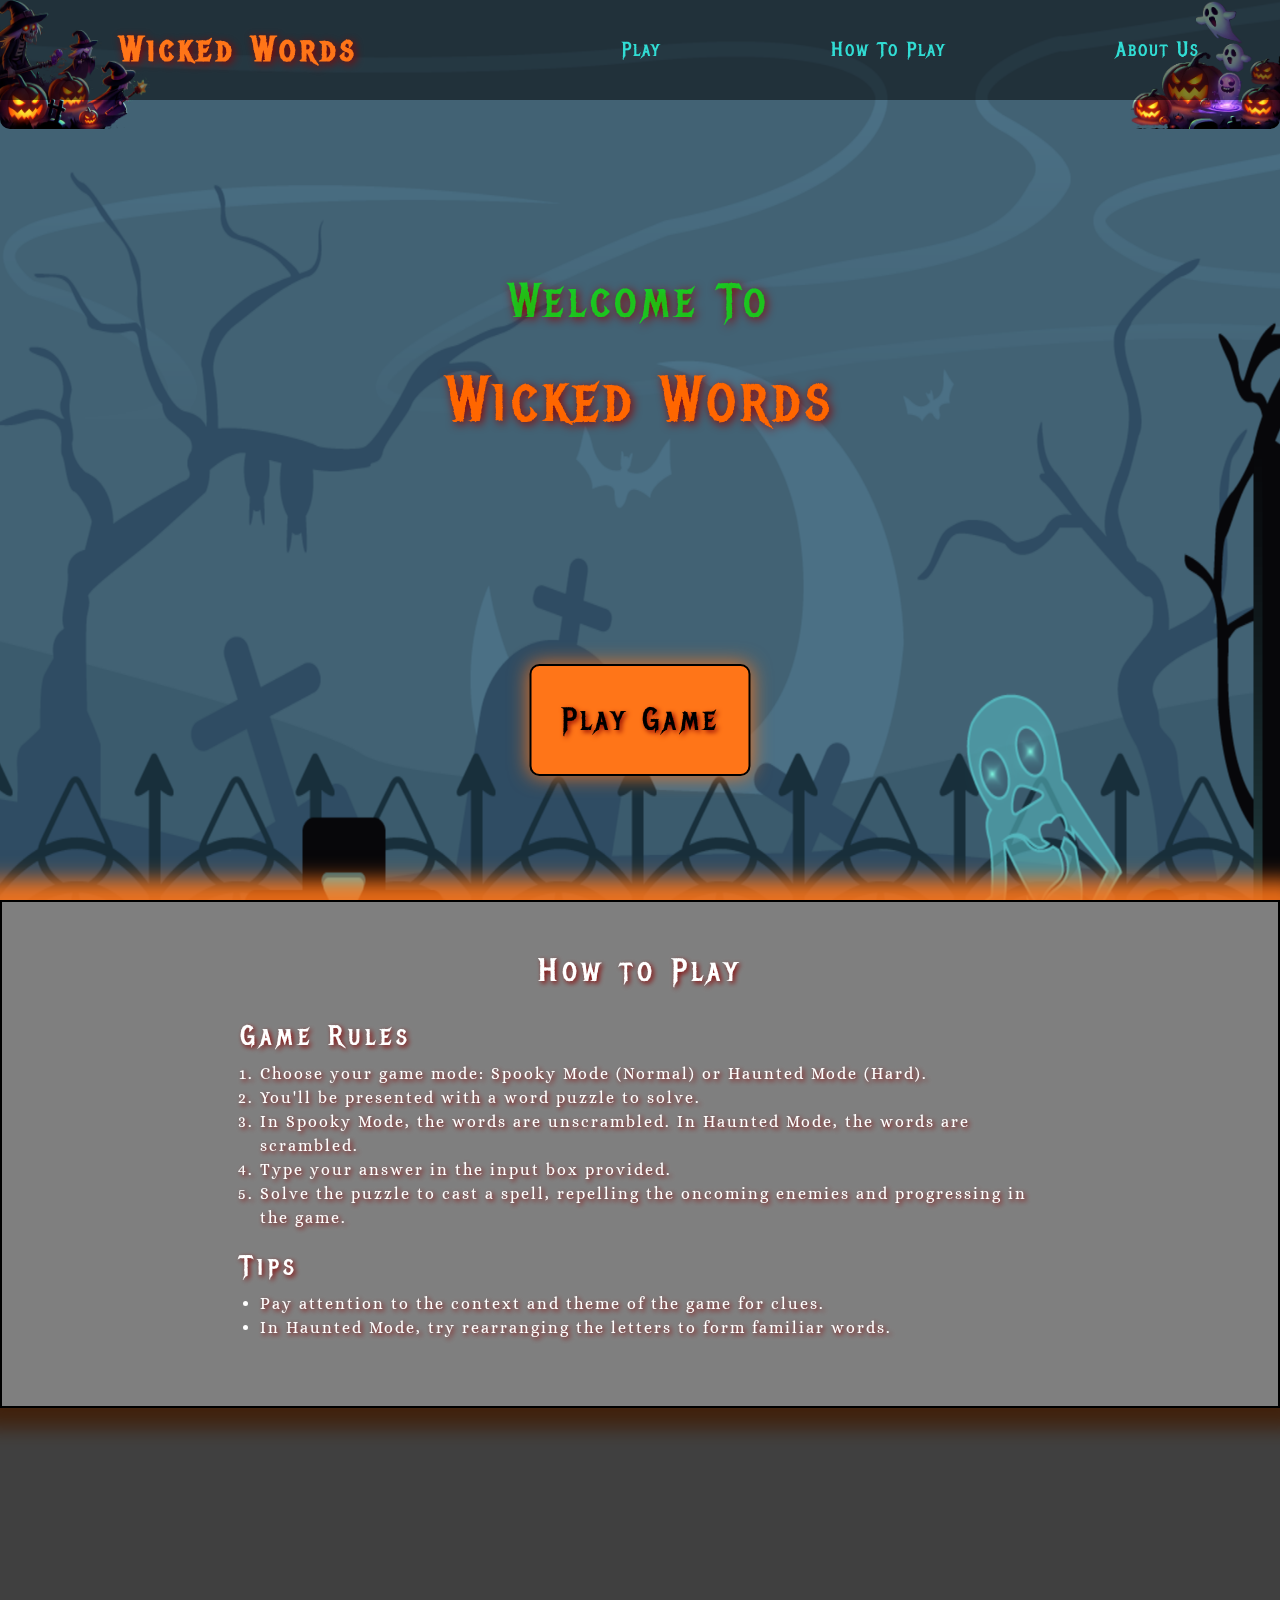
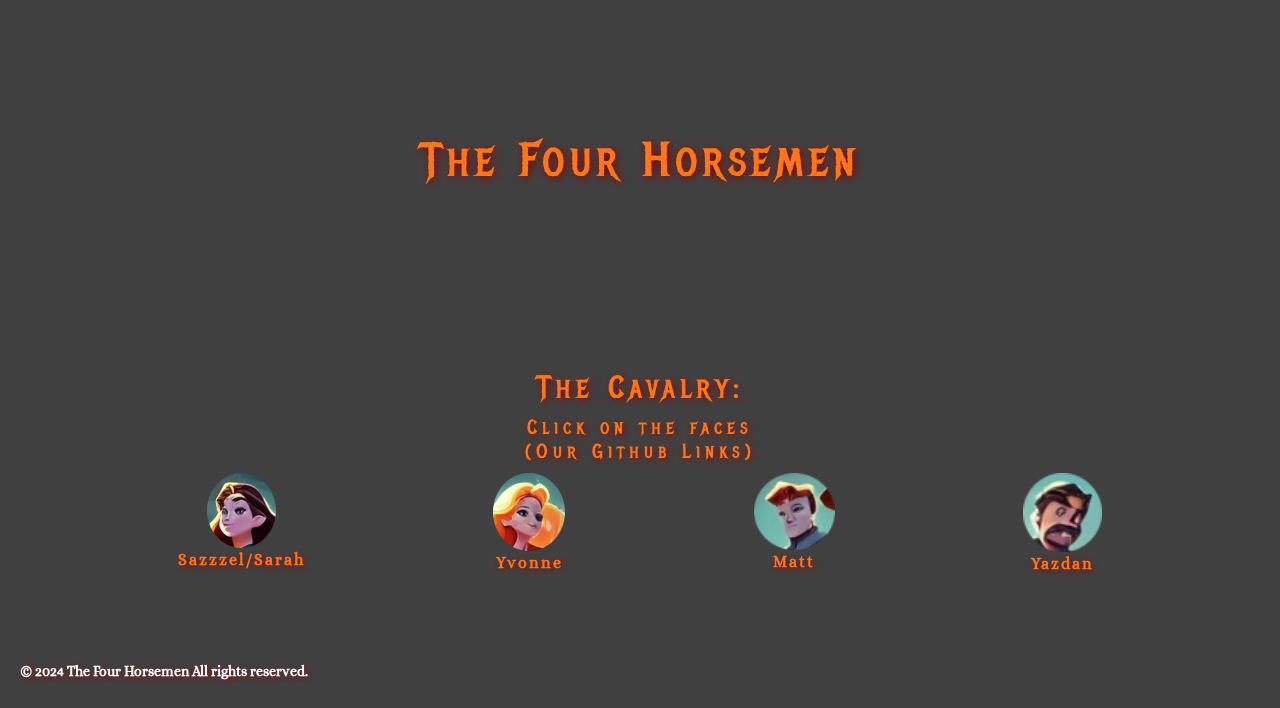
==== index.html @ eddd7632 "Add: added main title, game over model" ====
<!DOCTYPE html>
<html lang="en">

<head>
    <meta charset="UTF-8">
    <meta name="viewport" content="width=device-width, initial-scale=1.0">



    <title>Wicked Words</title>

    <!-- Bootstrap -->
    <link href="https://stackpath.bootstrapcdn.com/bootstrap/4.5.2/css/bootstrap.min.css" rel="stylesheet">

    <!-- style css -->
    <link rel="stylesheet" href="assets/css/styles.css">

    <link rel="icon" type="image/png" sizes="64x64" href="assets/images/favicon-64x64.png">

</head>

<body>

    <canvas id="lests" width="1920" height="1080"></canvas>



    <header id="header">
        <div class="logo">
            <a href="index.html">Wicked Words</a>
        </div>

        <div class="menu-toggle">☰</div>
        <nav>
            <a href="#" data-toggle="modal" data-target="#exampleModalCenter">Play</a>
            <a href="#how-to-play">How To Play</a>
            <a href="#about-us">About Us</a>
        </nav>
    </header>




    <main id="main">


        <div class="logo-title">

            <h3 class="logo-title-start">

                Welcome To
            </h3>

            <br>

            <h1 class="logo-title-main">Wicked Words</h1>


        </div>




        <!-- Modal Button -->



        <button type="button" class="btn btn-dark play-btn" id="play-btn" data-toggle="modal"
            data-target="#exampleModalCenter">Play Game</button>


        <!-- Modal Vertical Pop-up -->
        <div class="modal fade" id="exampleModalCenter" tabindex="-1" role="dialog" aria-hidden="true">
            <div class="modal-dialog modal-dialog-centered" role="document">
                <div class="modal-content">
                    <div class="modal-header">
                        <h5 class="modal-title">Select Game Mode</h5>
                        <button type="button" class="close" data-dismiss="modal" aria-label="Close">
                            <span aria-hidden="true">&times;</span>
                        </button>
                    </div>
                    <div class="modal-body">
                        <div class="d-flex justify-content-around">
                            <div>
                                <button type="button" class="btn btn-lg btn-game-normal btn-outline-warning">Spooky Mode
                                </button>
                                <p class="modal-btn-text">Normal<br>(Unscrambled Words)</p>
                            </div>
                            <div>
                                <button type="button" class="btn btn-lg btn-game-hard btn-outline-danger">Haunted Mode
                                </button>
                                <p class="modal-btn-text">Hard<br>(Scrambled Words)</p>
                            </div>
                        </div>
                    </div>
                    <div class="modal-footer">
                        <button type="button" class="btn btn-secondary" data-dismiss="modal">Close</button>
                        <button type="button" class="btn modal-start-game">Start Game</button>
                    </div>
                </div>
            </div>
        </div>

        <div class=" d-flex justify-content-between  hero-content">




            <!-- Left Hero Image -->
            <img src="assets/images/hero-left-side.webp" class="left-hero" alt="Decorative Left Hero Image">



            <!-- Right Hero Image -->
            <img src="assets/images/hero-right-side.webp" class="right-hero" alt="Decorative Right Hero Image">


        </div>


        <!-- Modal Landscape Pop-up -->

        <div id="landscapeModal">

            <div id="rotate-modal" class="rotate-modal">
                <div class="rotate-modal-content">
                    <h2>Please Rotate Your Device Horizontally (Landscape) </h2>


                    <div class="rotate-icon">🔄</div>
                </div>
            </div>
        </div>




        <div id="gameOverModal" class="game-over-modal">
            <div class="game-over-modal-content">
                <h2>Game Over!</h2>


                <p>You lost on the word: <span id="lostWord">



                    </span></p>

                <p>Your total score: <span id="score">



                    </span></p>

                <div class="modal-buttons">
                    <button class="btn-retry">Retry</button>

                    <button class="btn-homepage">

                        <a href="index.html"> Return to Homepage </a>


                    </button>
                </div>
            </div>
        </div>




    </main>


    <!-- How To play section-->

    <section id="how-to-play" class="how-to-play-section">
        <h2>How to Play</h2>
        <div class="how-to-play-content">
            <h3>Game Rules</h3>
            <ol>
                <li>Choose your game mode: Spooky Mode (Normal) or Haunted Mode (Hard).</li>
                <li>You'll be presented with a word puzzle to solve.</li>
                <li>In Spooky Mode, the words are unscrambled. In Haunted Mode, the words are scrambled.</li>
                <li>Type your answer in the input box provided.</li>
                <li>Solve the puzzle to cast a spell, repelling the oncoming enemies and progressing in the game.</li>
            </ol>
            <h3>Tips</h3>
            <ul>
                <li>Pay attention to the context and theme of the game for clues.</li>
                <li>In Haunted Mode, try rearranging the letters to form familiar words.</li>

            </ul>
        </div>
    </section>

    <div id="puzzle-style">

        <h1>
            <div id="puzzle"> Solve this!</div>
        </h1>
        <input type="text" id="answer" placeholder="Enter your answer here">
        <p>Solve the puzzle to cast the spell</p>

    </div>


    <footer id="footer">

        <div class="footer-backdrop ">


            <!-- Footer content -->


            <div>

                <div id="about-us">

                    <h1>The Four Horsemen</h1>

                </div>




                <ul id="social-media-icons">

                    <div id="click-us-text">

                        <h2>The Cavalry:</h2>


                        <h5>Click on the faces <br> (Our Github Links)</h5>




                    </div>

                    <li class="footer-faces"><a href="https://github.com/Sazzzel" target="_blank" rel="noopener"
                            aria-label="Visit our twitter page (opens in a new tab)"><img
                                src="assets/images/Sazzzels_head.webp" alt="Sazzzel's head"></a>

                        <p class="footer-note">

                            <a href="https://github.com/Sazzzel"><strong>Sazzzel/Sarah</strong></a>

                        </p>

                    </li>


                    <li class="footer-faces"><a href="https://github.com/Cosh66" target="_blank" rel="noopener"
                            aria-label="Visit our youtube page (opens in a new tab)"> <img
                                src="assets/images/Yvonnes_head.webp" alt="Yvonne's Head"></a>
                        <p class="footer-note">

                            <a href="https://github.com/Sazzzel"><strong>Yvonne </strong></a>


                        </p>

                    </li>


                    <li class="footer-faces"><a href="https://github.com/m-dixon5" target="_blank" rel="noopener"
                            aria-label="Visit our instagram page (opens in a new tab)"><img
                                src="assets/images/Matts_Head.webp" alt="Matt's Head" style="height: 77px ;"></a>
                        <p class="footer-note">
                            <a href="https://github.com/Sazzzel"><strong>Matt </strong></a>


                        </p>

                    </li>

                    <li class="footer-faces"><a href="https://github.com/Yazhmd" target="_blank" rel="noopener"
                            aria-label="Visit our github page (opens in a new tab)"><img
                                src="assets/images/Yazdans_Head.webp" alt="Yazdan Head" style="height: 79px ;"> </a>

                        <p class="footer-note">

                            <a href="https://github.com/Sazzzel"><strong> Yazdan</strong></a>



                        </p>
                    </li>

                </ul>

            </div>




            <div class="footer-bottom">
                <p class="copyright-note">


                    <strong> &copy; 2024 The Four Horsemen All rights reserved.</strong>



                </p>

            </div>

    </footer>











    <script>
        const menuToggle = document.querySelector('.menu-toggle');
        const nav = document.querySelector('nav');

        menuToggle.addEventListener('click', () => {
            nav.classList.toggle('active');
        });
    </script>



    <script src="https://code.jquery.com/jquery-3.5.1.slim.min.js"></script>
    <script src="https://cdn.jsdelivr.net/npm/@popperjs/core@2.9.2/dist/umd/popper.min.js"></script>
    <script src="https://stackpath.bootstrapcdn.com/bootstrap/4.5.2/js/bootstrap.min.js"></script>
    <script src="./assets/script/words.js"></script>
    <script src="./assets/script/background.js"></script>
    <script type="module" src="./assets/script/game.js"></script>



</body>

</html>
---- assets/css/styles.css ----
@import url('https://fonts.googleapis.com/css2?family=Metal+Mania&display=swap');
@import url('https://fonts.googleapis.com/css2?family=Metal+Mania&family=Pirata+One&display=swap');
@import url('https://fonts.googleapis.com/css2?family=Alice&family=Metal+Mania&family=Pirata+One&display=swap');



:root {
  --header-height: 100px;

  --footer-height: 60px;


  --primary-color: #ff6600;
  --secondary-color: #000000;
  --text-color: #ffffff;
}

* {
  margin: 0;
  padding: 0;
  box-sizing: border-box;


}

body {
  font-family: "Alice", serif;
  /*background-color: var(--secondary-color);*/
  color: var(--text-color);
  min-height: 100vh;
  display: flex;
  flex-direction: column;
  text-decoration: none;

}


h1 {
  font-size: 48px;
  color: #ff7518;
  text-shadow: 2px 2px 10px #8b0000;
}

h1,
h2,
h3,
h4,
h5,
h6 {
  font-family: "metal mania", system-ui;
  letter-spacing: 5px;

  text-decoration: none;

}


canvas {
  left: 0px;
  top: 0px;
  position: absolute;
  width: 100%;
  height: 100%;
  display: block;
  margin: 0 auto;
  background-color: rgba(0, 0, 0, 0);


  z-index: -10;

}


html {
  scroll-behavior: smooth;
}

a {
  color: #ff7518;
  text-decoration: none;
}

a:hover {
  color: #ffffff;
  text-decoration: none;
}


a:active {
  color: #ff7518;
}



/* ---------------------------------------------------------- Header */

header {
  background-color: rgba(0, 0, 0, 0.5);
  height: var(--header-height);
  display: flex;

  justify-content: space-between;
  align-items: center;

  padding: 0 20px;
  position: fixed;
  top: 0;
  left: 0;
  right: 0;
  z-index: 10;
}

.logo {
  font-size: 35px;
  font-weight: bold;
  font-family: "metal mania", system-ui;
  color: orangered;

  text-shadow: 2px 2px 8px #8b0000;
  letter-spacing: 5px;

}



.logo:hover {



  text-shadow: 2px 2px 8px #338b00;



}

.logo a:visited {
  color: #ff7518;
}


/* ---------------------------------------------------- Navbar */

nav {
  display: flex;



}

nav a {

  color: rgb(49, 221, 212);
  text-decoration: none;
  margin-left: 50px;

  font-size: 20px;


  font-family: 'metal mania';

  letter-spacing: 2px;

}

nav a:hover {


  color: #ffffff;


}

.menu-toggle {
  display: none;

  cursor: pointer;
  font-size: 24px;
  /* Hamburger icon size */

}

.menu-toggle:hover {


  color: #cf6c1a;

}

/* ------------------------------------------------------------------ Main Section */


main {

  flex-grow: 1;
  /* Allow main to grow and fill space */

  display: grid;
  grid-template-rows: auto 1fr auto;
  min-height: 100vh;
}



/* Title */


.logo-title {
  position: absolute;

  top: 40%;
  left: 50%;

  transform: translate(-50%, -50%);
  text-align: center;

  z-index: 8;/
}

.logo-title-main {
  font-family: "Metal Mania", cursive;
  font-size: 4rem;

  color: #ff6600;
  text-shadow: 2px 2px 10px #8b0000;
  letter-spacing: 5px;
}

.logo-title-start {

  font-family: "Metal Mania", cursive;
  font-size: 3rem;

  color: #00ff0db2;
  text-shadow: 2px 2px 10px #8b0000;
  letter-spacing: 5px;

}


/* ---------------------------------------------- hero image */


.hero {
  position: relative;
  height: 100vh;

  display: flex;
  justify-content: center;
  align-items: center;
  overflow: hidden;
  /* Hide overflow of background */

}

/* Blurred background */



/* Hero content (foreground) */


.hero-content {
  position: relative;
  text-align: center;
  z-index: 2;


}







/* Main hero image */
.main-hero {


  height: 500px;
  z-index: 3;
  position: relative;
  bottom: 0;
  /* Ensures the main hero image is at the bottom */





}

/* Left hero image */
.left-hero {
  position: relative;


  bottom: 0;
  left: 0;
  max-width: 150px;
  z-index: 4;
  border-radius: 10px;

}

/* Right hero image */
.right-hero {

  position: relative;
  bottom: 0;
  right: 0;

  max-width: 150px;
  z-index: 4;

  border-radius: 10px;
}





/* Button styling */


.play-btn {
  background-color: #ff7518;
  color: #000000;
  font-size: 2rem;
  font-family: 'metal mania', cursive;
  border-radius: 10px;
  padding: 10px 20px;
  text-shadow: 2px 2px 5px #8b0000;
  border: 2px solid #000;

  letter-spacing: 4px;

  transition: background-color 0.3s ease;

  z-index: 5;

  padding: 30px;
  text-align: center;
  border-radius: 10px;


  font-family: 'metal mania', serif;



  box-shadow: 0px 0px 20px rgba(255, 117, 24, 0.9);

  position: absolute;

  /* Adjusting its position */
  top: 80%;
  left: 50%;
  transform: translate(-50%, -50%);




}



/* ------------------------------------------------------------------------ Modal pop-up  */

.play-btn:focus {

  background-color: #ff7518;
  color: #000000;


}

.play-btn:hover {

  background-color: #161515;
  color: #ffffff;


}


/* Modal backdrop */



.modal-content {
  background-color: #000000;
  color: #f5f5f5;
  border: 2px solid #ff7518;

}

.modal-header {


  background-color: #000000;
  border-bottom: 2px solid #ff7518;
}

.modal-title {



  font-family: 'metal mania', sans-serif;

  font-size: 30px;
  color: #ff7518;




}




.close {

  font-family: sans-serif;
  color: white;


}

.close:hover {
  color: rgb(216, 57, 17);
}



/* Modal  Main Body  */

.modal-body {

  font-family: 'metal mania', sans-serif;

  font-size: 1.1rem;
  padding: 20px;

  letter-spacing: 3px;

}


.btn-game-normal:focus {

  background-color: #ffc107;

  color: #fff;
}




.btn-game-hard:hover {

  background-color: #dc3545;
  color: black;
}

.btn-game-hard:focus {

  background-color: #dc3545;

  color: #fff;
}


/* Modal Footer  */


.modal-footer {
  font-family: 'metal mania', sans-serif;

  background-color: #333;
  border-top: 2px solid #ff7518;
}

.btn-secondary {
  background-color: #555;
  color: #f5f5f5;
  border: none;
}

.btn-secondary:hover {
  background-color: #777;
  color: #fff;
}

/* Centered modal adjustments */
.modal-dialog-centered {
  display: flex;
  justify-content: center;
  align-items: center;
}

/*  transitions + appearance */
.modal {
  transition: all 0.3s ease-in-out;
}

.modal-btn-text {

  text-align: center;
  font-size: 13px;
  font-family: 'Alice', sans-serif;

  letter-spacing: 1px;

}


.modal-start-game {



  color: #ff6600;

  font-size: 30px;

}



/* ---------------------------------------------------------------------------------- Modal Landscape popup  */


.rotate-modal {
  display: none;


  position: fixed;
  z-index: 20;
  left: 0;
  top: 0;

  width: 100vw;
  height: 100vh;

  background-color: rgba(0, 0, 0, 0.9);
  /* Semi-transparent dark background */
  text-align: center;
  justify-content: center;
  align-items: center;
  flex-direction: column;

}

.rotate-modal-content {

  max-width: 80vw;

  background-color: #000000;
  border: 2px solid var(--primary-color);
  padding: 20px;
  text-align: center;
  border-radius: 10px;
  color: var(--primary-color);

  font-family: 'Metal Mania', sans-serif;
  letter-spacing: 2px;
  box-shadow: 0px 0px 20px rgba(255, 117, 24, 0.8);


}

.rotate-modal-content h2 {
  font-size: 2.5rem;
  margin-bottom: 15px;
}

.rotate-modal-content p {
  font-size: 1.2rem;
  margin-bottom: 10px;
}

.rotate-icon {
  font-size: 3rem;
  color: var(--primary-color);
  text-shadow: 2px 2px 10px #8b0000;
}

/* Show modal when active */
.show-rotate-modal {
  display: flex;
  /* Make it visible when required */
}


/* ---------------------------------------------------------------------------------  Game over modal pop up */


.game-over-modal {
  display: none;
  position: fixed;
  z-index: 18;
  left: 0;
  top: 0;

  width: 100vw;
  height: 100vh;
  background-color: rgba(0, 0, 0, 0.9);


  justify-content: center;
  align-items: center;
}

.game-over-modal-content {
  background-color: #000000;
  border: 2px solid #ff7518;
  padding: 30px;
  text-align: center;
  border-radius: 10px;
  color: #ff7518;

  font-family: 'metal mania', serif;


  letter-spacing: 2px;
  box-shadow: 0px 0px 20px rgba(255, 117, 24, 0.9);
  max-width: 500px;
  width: 90%;
}

.game-over-modal-content h2 {
  font-size: 3rem;

  margin-bottom: 20px;
  color: #ff7518;
  text-shadow: 2px 2px 10px #8b0000;
}

.game-over-modal-content p {
  font-size: 1.3rem;
  color: #ffffff;
  margin-bottom: 15px;
}

#lostWord,
#totalScore {
  font-weight: bold;
  color: #ff7518;
  text-shadow: 1px 1px 5px #8b0000;
}

.modal-buttons {
  display: flex;
  justify-content: space-around;
  margin-top: 20px;
}

.btn-retry {
  background-color: #ff7518;
  color: #000000;
  font-size: 1.2rem;
  font-family: 'Metal Mania', cursive;
  border-radius: 10px;

  padding: 10px 20px;

  text-shadow: 2px 2px 5px #8b0000;

  border: 2px solid #000;
  text-decoration: none;
  transition: background-color 0.3s ease;
}


.btn-homepage {

  background-color: #ff7518;

  color: #000000;

  font-size: 1.2rem;
  font-family: 'Metal Mania', cursive;
  border-radius: 10px;

  padding: 10px 20px;
  text-shadow: 2px 2px 5px #8b0000;
  border: 2px solid #000;
  text-decoration: none;
  transition: background-color 0.3s ease;

}


.btn-homepage a {




  color: #000000;

}


.btn-homepage:hover {

  background-color: #ffffff;
  color: #ffffff;
  cursor: pointer;


}

.btn-retry:hover {
  background-color: #161515;
  color: #ffffff;
  cursor: pointer;
}


/* --------------------------------------------------------------------------------- How to play section  */

.how-to-play-section {
  padding: 50px 20px;
  background-color: rgba(0, 0, 0, 0.5);
  scroll-margin-top: 80px;


  border: 2px solid #ff7518;


  font-family: 'Alice', serif;


  letter-spacing: 2px;
  box-shadow: 0px 0px 20px 20px rgba(255, 117, 24, 0.9);

  text-shadow: 2px 2px 5px #8b0000;

  border: 2px solid #000;


}

.how-to-play-content {
  max-width: 800px;
  margin: 0 auto;

  text-shadow: 2px 2px 5px #8b0000;



}

.how-to-play-section h2 {
  text-align: center;
  margin-bottom: 30px;
}

.how-to-play-section h3 {
  margin-top: 20px;
}

.how-to-play-section ol,
.how-to-play-section ul {
  margin-left: 20px;
}



/* ------------------------------------------------------------------------------- puzzle-style dialogue box */

#puzzle-style {

  display: none;
  text-align: center;
  position: absolute;
  top: 70%;
  left: 45%;



}

.puzzle-style-style-text {

  text-shadow: 2px 2px 5px #8b0000;

}


/* ------------------------------------------------------------------------ Footer  */

#footer {



  background-image: url('../images/The_four_horsemen_image_footer.webp');


  background-size: cover;
  background-position: center;


  background-attachment: fixed;
  /* Keep the background fixed during scrolling */
  background-repeat: no-repeat;
  position: relative;

  padding: 40px 0;

  height: 100vh;
  display: flex;
  flex-direction: column;
  justify-content: center;
  align-items: center;
  text-align: center;
  width: auto;

}



footer {

  color: #ff7518;
  text-shadow: 2px 2px 8px #8b0000;

}

.footer-backdrop {

  position: relative;
  z-index: 2 content "";
  position: absolute;
  top: 0;
  left: 0;
  right: 0;
  bottom: 0;


  /* Footer background image blur */
  background-color: rgba(0, 0, 0, 0.75);



}



#about-us {


  width: 100%;
  position: absolute;
  bottom: 510px;
  left: 0;

}


#click-us-text {




  width: 100%;
  position: absolute;
  bottom: 120px;
  left: 0;


}

#social-media-icons {

  text-align: center;

  width: 100%;
  position: absolute;
  bottom: 100px;
  left: 0;

  display: flex;
  justify-content: space-evenly;
  list-style-type: none;
  gap: 10px;

  flex-wrap: wrap;

}

.footer-faces:hover {

  text-shadow: 2px 2px 8px #ffffff98;

}



.footer-note {

  color: white;

  letter-spacing: 2px;

}



.footer-bottom {
  width: 100%;
  position: absolute;
  bottom: 0;
  left: 0;
  display: flex;
  justify-content: flex-start;
  padding: 10px 20px;
  box-sizing: border-box;
}

.copyright-note {

  color: white;
  text-align: left;



  font-size: 14px;


}



/* -------------------------------------------------------------- All Media Queries */




@media screen and (orientation: portrait) {

  .rotate-modal {



    display: none;

  }


}


@media (max-width: 700px) {


  .logo {
    margin: 0 auto;
  }

  /* Shows menu toggle on mobile */

  .menu-toggle {
    display: block;


  }




  nav {
    position: fixed;

    top: var(--header-height);
    right: -200px;

    width: 200px;

    height: calc(100vh - var(--header-height));

    background-color: rgba(29, 29, 29, 0.801);
    flex-direction: column;

    transition: right 0.3s ease-in-out;

    text-shadow: 2px 2px 8px #8b0000;



  }



  nav a:hover {

    background-color: rgb(189, 72, 13);
    color: #ffffff;


  }

  nav.active {
    right: 0;

  }

  nav a {
    margin: 20px;

  }


  /* ----------------------------------------------------------  main hero image */








  /* puzzel dialogue box */

  #puzzle-style {

    display: none;
    text-align: center;
    position: absolute;
    top: 70%;
    left: 45%;

    flex-wrap: wrap;

  }

  .puzzle-style-text {

    text-shadow: 2px 2px 5px #8b0000;

  }







  .play-btn {
    background-color: #ff7518;
    color: #000000;
    font-size: 2rem;
    font-family: 'metal mania', cursive;
    border-radius: 10px;
    padding: 10px 20px;
    text-shadow: 2px 2px 5px #8b0000;
    border: 2px solid #000;

    letter-spacing: 4px;

    transition: background-color 0.3s ease;

    z-index: 5;



    position: absolute;

    /* Adjust its position */
    top: 80%;
    left: 50%;
    transform: translate(-50%, -50%);




  }

  #click-us-text {


    width: 100%;
    position: absolute;
    bottom: 250px;
    left: 0;

  }



}



/* ---------------------------------------------------  min-width: 1050px*/

@media (min-width: 1250px) {


  .logo {
    margin: 100px;
  }

  nav a {


    box-sizing: border-box;
    height: auto;

    padding: 60px 60px;
    justify-content: space-between;


  }

  #click-us-text {


    width: 100%;
    position: absolute;
    bottom: 120px;
    left: 0;

  }

}
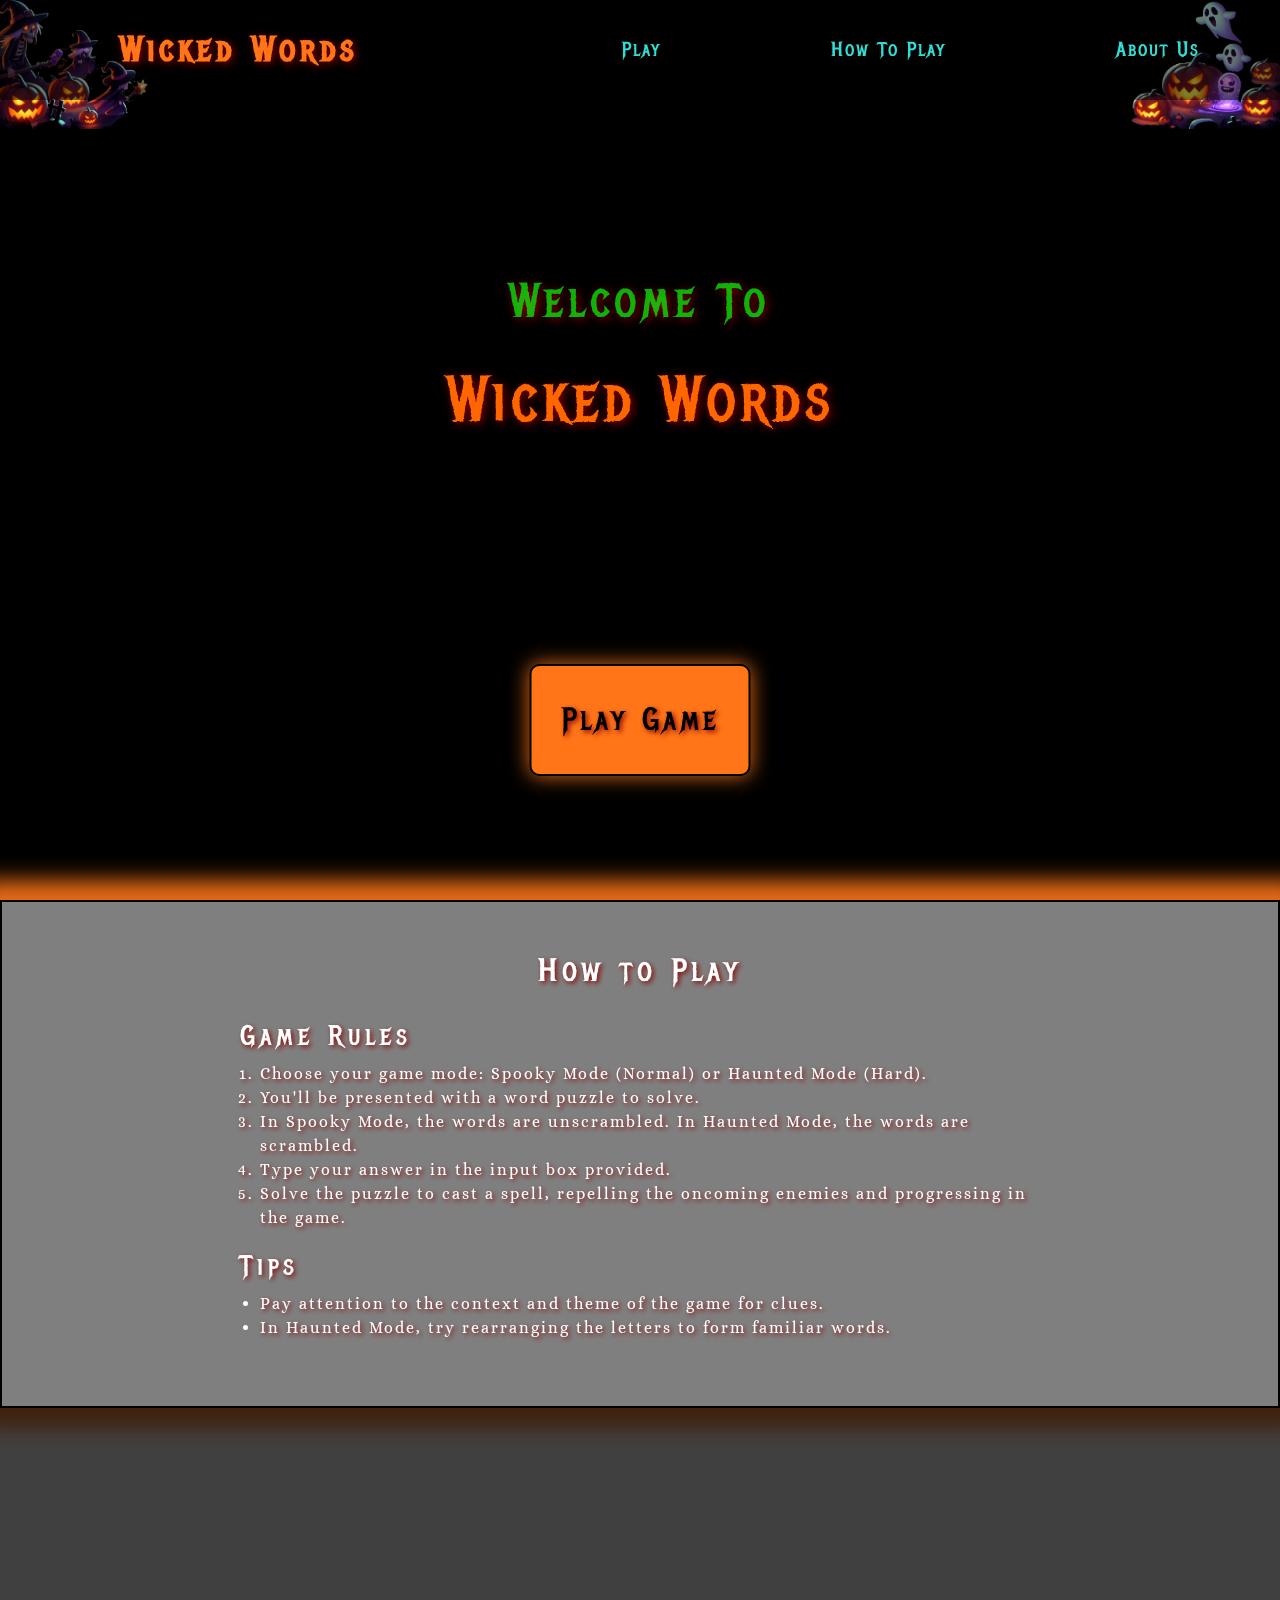
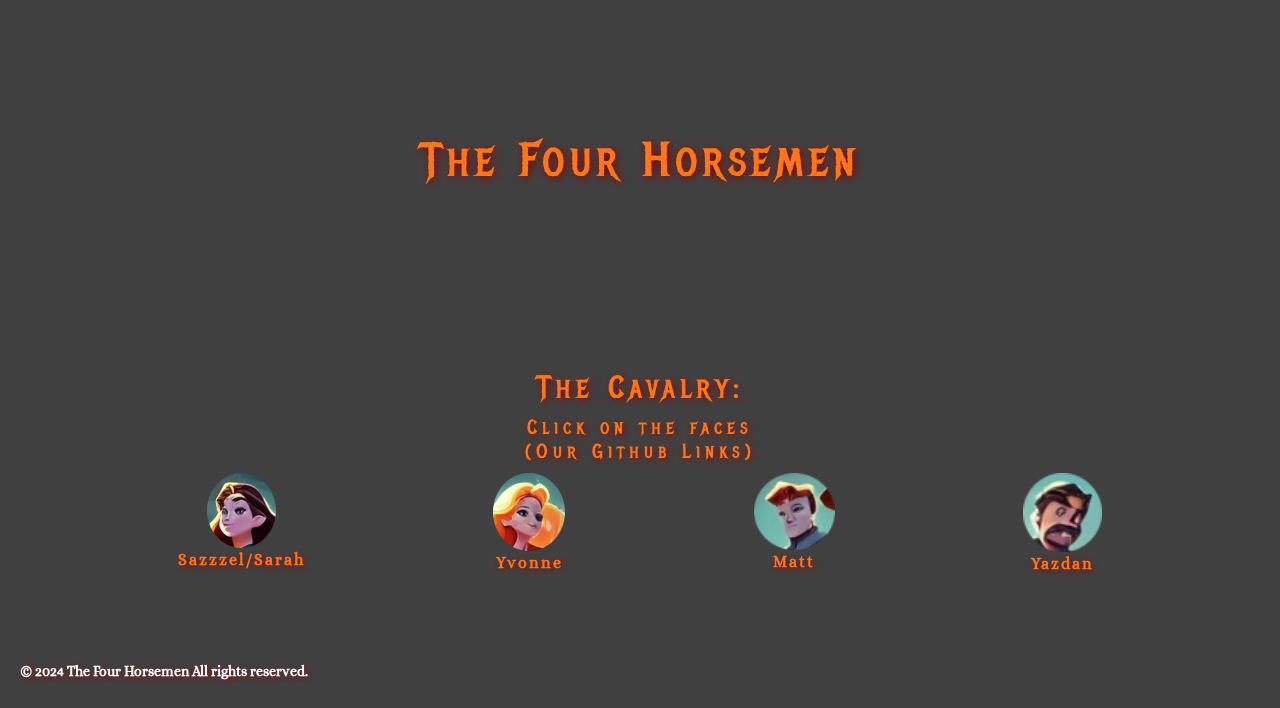
==== commit 81ba1127: "Add: Audio pause and center witch merge" ====
--- a/index.html
+++ b/index.html
@@ -193,11 +193,9 @@
         </div>
     </section>
 
-    <div id="puzzle-style">
-
-        <h1>
-            <div id="puzzle"> Solve this!</div>
-        </h1>
+     <div id="puzzle-style">
+        <div id="score">SCORE GOES HERE</div>
+        <h1><div id="puzzle"> Solve this!</div></h1>
         <input type="text" id="answer" placeholder="Enter your answer here">
         <p>Solve the puzzle to cast the spell</p>
 
--- a/assets/css/styles.css
+++ b/assets/css/styles.css
@@ -1,6 +1,8 @@
 @import url('https://fonts.googleapis.com/css2?family=Metal+Mania&display=swap');
 @import url('https://fonts.googleapis.com/css2?family=Metal+Mania&family=Pirata+One&display=swap');
 @import url('https://fonts.googleapis.com/css2?family=Alice&family=Metal+Mania&family=Pirata+One&display=swap');
+
+
 
 
 
@@ -445,6 +447,8 @@
 }
 
 
+
+
 .btn-game-normal:focus {
 
   background-color: #ffc107;
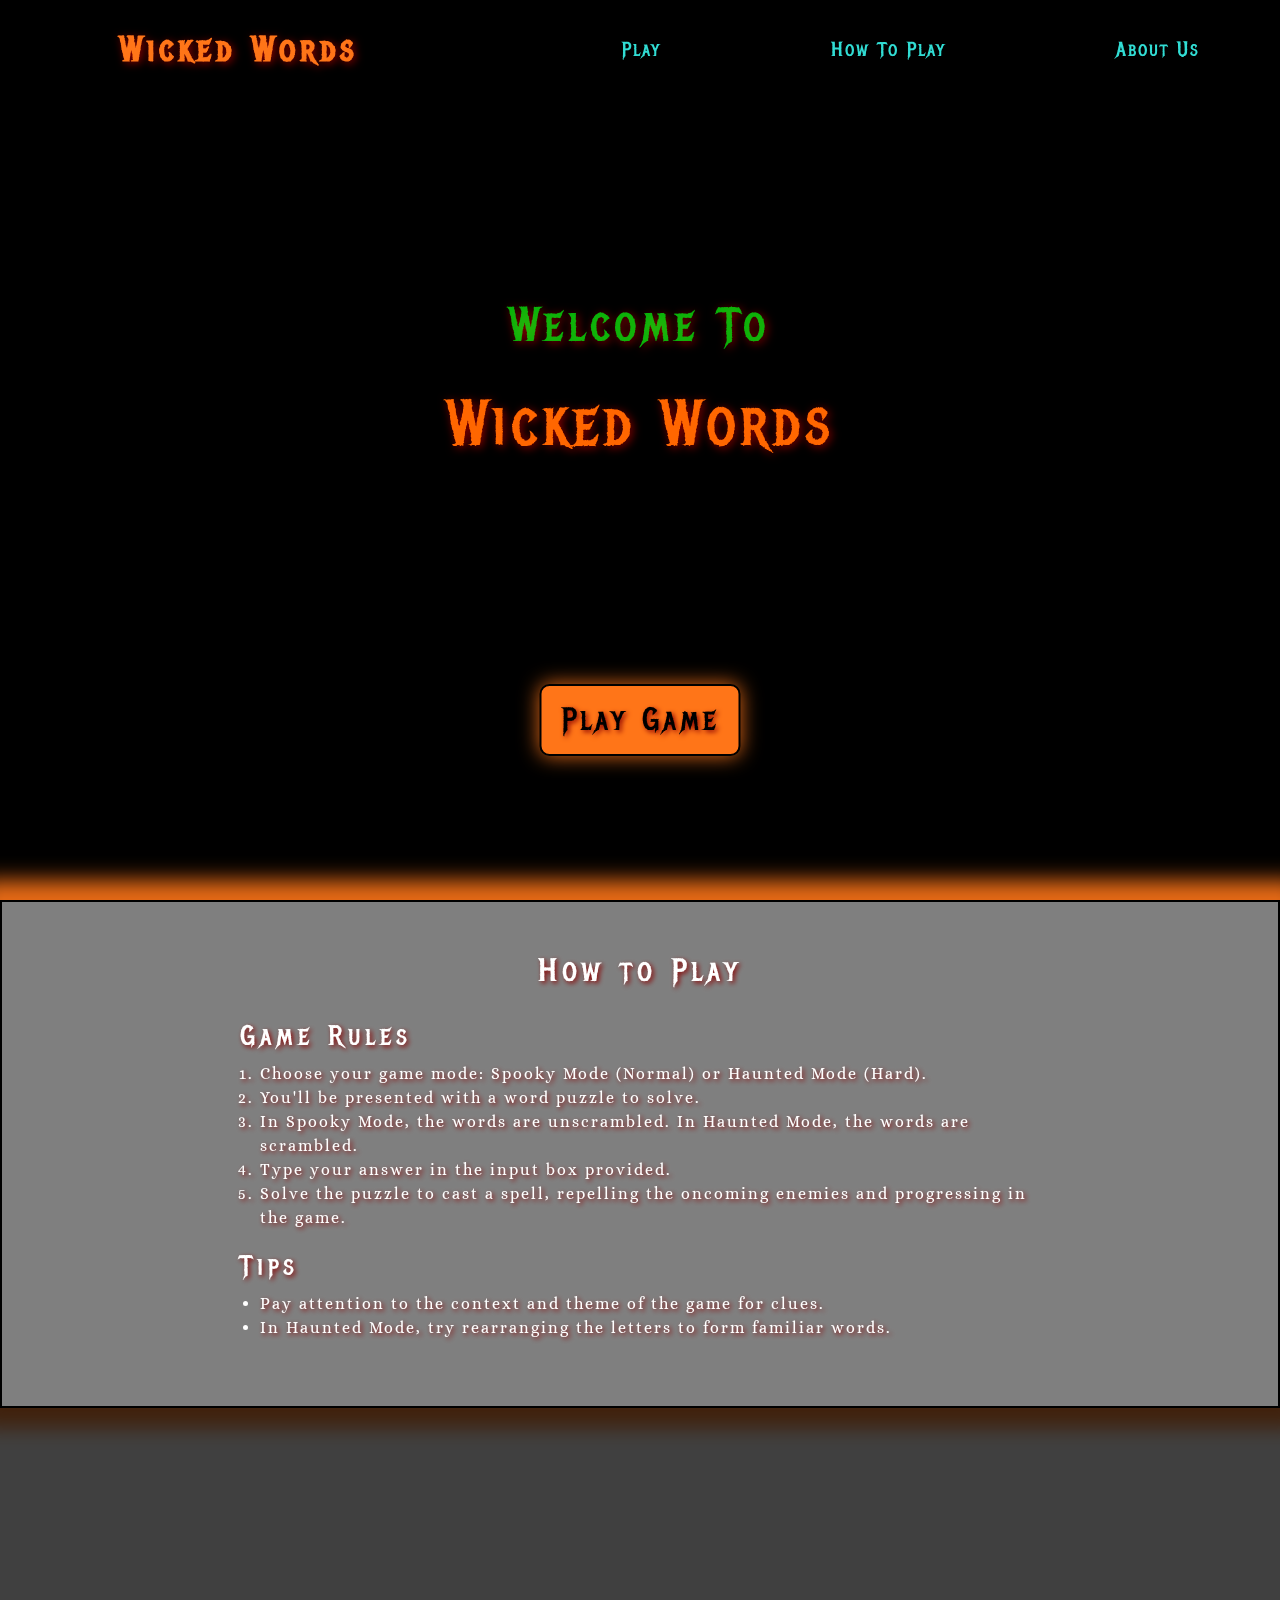
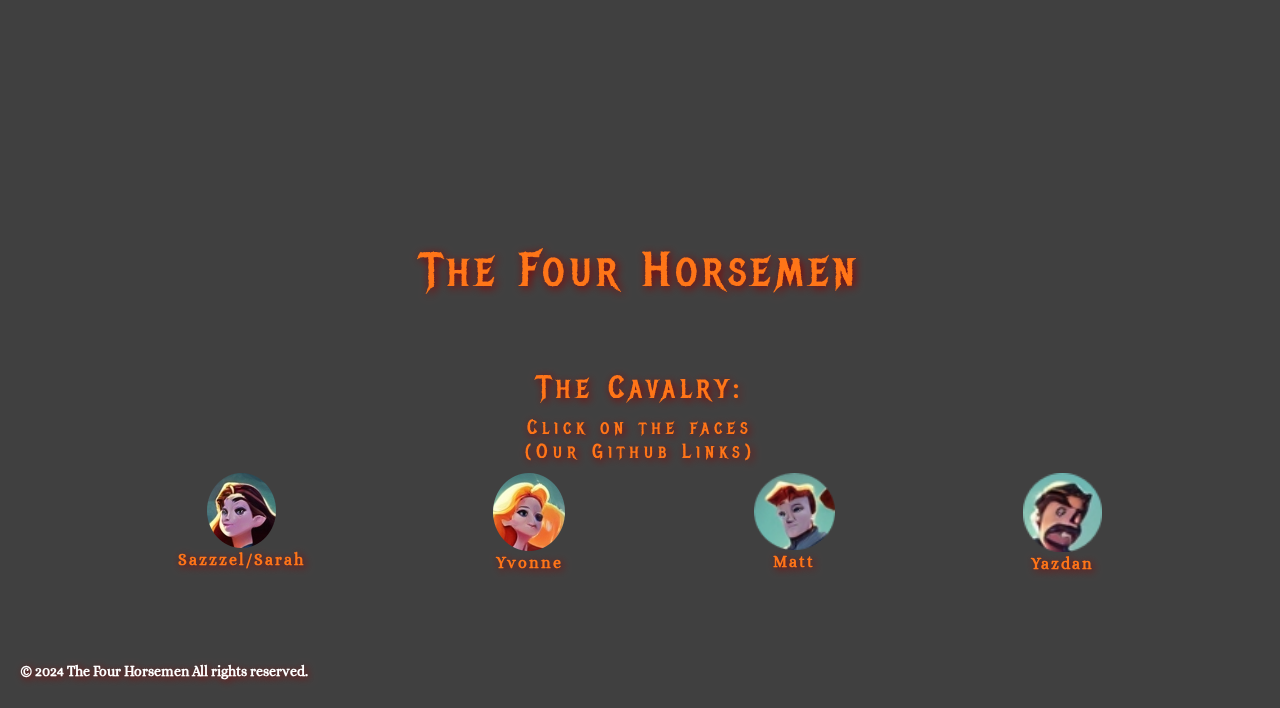
==== commit e73db129: "Add: edited footer media query landscape and main title" ====
--- a/index.html
+++ b/index.html
@@ -46,6 +46,9 @@
 
         <div class="logo-title">
 
+            <br>
+            <br>
+
             <h3 class="logo-title-start">
 
                 Welcome To
@@ -63,7 +66,8 @@
 
         <!-- Modal Button -->
 
-
+        <br> 
+        <br>
 
         <button type="button" class="btn btn-dark play-btn" id="play-btn" data-toggle="modal"
             data-target="#exampleModalCenter">Play Game</button>
@@ -101,21 +105,6 @@
             </div>
         </div>
 
-        <div class=" d-flex justify-content-between  hero-content">
-
-
-
-
-            <!-- Left Hero Image -->
-            <img src="assets/images/hero-left-side.webp" class="left-hero" alt="Decorative Left Hero Image">
-
-
-
-            <!-- Right Hero Image -->
-            <img src="assets/images/hero-right-side.webp" class="right-hero" alt="Decorative Right Hero Image">
-
-
-        </div>
 
 
         <!-- Modal Landscape Pop-up -->
@@ -193,9 +182,11 @@
         </div>
     </section>
 
-     <div id="puzzle-style">
-        <div id="score">SCORE GOES HERE</div>
-        <h1><div id="puzzle"> Solve this!</div></h1>
+    <div id="puzzle-style">
+
+        <h1>
+            <div id="puzzle"> Solve this!</div>
+        </h1>
         <input type="text" id="answer" placeholder="Enter your answer here">
         <p>Solve the puzzle to cast the spell</p>
 
--- a/assets/css/styles.css
+++ b/assets/css/styles.css
@@ -386,6 +386,12 @@
 
 /* Modal backdrop */
 
+.modal-header {
+
+
+  background-color: #000000;
+  border-bottom: 2px solid #ff7518;
+}
 
 
 .modal-content {
@@ -395,12 +401,7 @@
 
 }
 
-.modal-header {
-
-
-  background-color: #000000;
-  border-bottom: 2px solid #ff7518;
-}
+
 
 .modal-title {
 
@@ -428,7 +429,7 @@
 }
 
 .close:hover {
-  color: rgb(216, 57, 17);
+  color: rgb(50, 216, 17);
 }
 
 
@@ -953,7 +954,10 @@
 }
 
 
-@media (max-width: 700px) {
+
+/*----------------------------------------------------------------------- Media query Landscape  orientation*/
+
+@media screen and (orientation:landscape) {
 
 
   .logo {
@@ -962,55 +966,11 @@
 
   /* Shows menu toggle on mobile */
 
-  .menu-toggle {
-    display: block;
-
-
-  }
-
-
-
-
-  nav {
-    position: fixed;
-
-    top: var(--header-height);
-    right: -200px;
-
-    width: 200px;
-
-    height: calc(100vh - var(--header-height));
-
-    background-color: rgba(29, 29, 29, 0.801);
-    flex-direction: column;
-
-    transition: right 0.3s ease-in-out;
-
-    text-shadow: 2px 2px 8px #8b0000;
-
-
-
-  }
-
-
-
-  nav a:hover {
-
-    background-color: rgb(189, 72, 13);
-    color: #ffffff;
-
-
-  }
-
-  nav.active {
-    right: 0;
-
-  }
-
-  nav a {
-    margin: 20px;
-
-  }
+
+
+
+
+
 
 
   /* ----------------------------------------------------------  main hero image */
@@ -1078,6 +1038,165 @@
 
   }
 
+
+
+  #about-us {
+
+
+    width: 100%;
+    position: absolute;
+    bottom: 400px;
+    left: 0;
+
+  }
+
+
+
+  #click-us-text {
+
+
+    width: 100%;
+    position: absolute;
+    bottom: 120px;
+    left: 0;
+
+  }
+
+
+
+}
+
+
+
+
+
+
+
+@media (max-width: 700px) {
+
+
+  .logo {
+    margin: 0 auto;
+  }
+
+  /* Shows menu toggle on mobile */
+
+  .menu-toggle {
+    display: block;
+
+
+  }
+
+
+
+
+  nav {
+    position: fixed;
+
+    top: var(--header-height);
+    right: -200px;
+
+    width: 200px;
+
+    height: calc(100vh - var(--header-height));
+
+    background-color: rgba(29, 29, 29, 0.801);
+    flex-direction: column;
+
+    transition: right 0.3s ease-in-out;
+
+    text-shadow: 2px 2px 8px #8b0000;
+
+
+
+  }
+
+
+
+  nav a:hover {
+
+    background-color: rgb(189, 72, 13);
+    color: #ffffff;
+
+
+  }
+
+  nav.active {
+    right: 0;
+
+  }
+
+  nav a {
+    margin: 20px;
+
+  }
+
+
+  /* ----------------------------------------------------------  main hero image */
+
+
+
+
+
+
+
+
+  /* puzzel dialogue box */
+
+  #puzzle-style {
+
+    display: none;
+    text-align: center;
+    position: absolute;
+    top: 70%;
+    left: 45%;
+
+    flex-wrap: wrap;
+
+  }
+
+  .puzzle-style-text {
+
+    text-shadow: 2px 2px 5px #8b0000;
+
+  }
+
+
+
+
+
+
+
+  .play-btn {
+    background-color: #ff7518;
+    color: #000000;
+    font-size: 2rem;
+    font-family: 'metal mania', cursive;
+    border-radius: 10px;
+    padding: 10px 20px;
+    text-shadow: 2px 2px 5px #8b0000;
+    border: 2px solid #000;
+
+    letter-spacing: 4px;
+
+    transition: background-color 0.3s ease;
+
+    z-index: 5;
+
+
+
+    position: absolute;
+
+    /* Adjust its position */
+    top: 80%;
+    left: 50%;
+    transform: translate(-50%, -50%);
+
+
+
+
+  }
+
   #click-us-text {
 
 
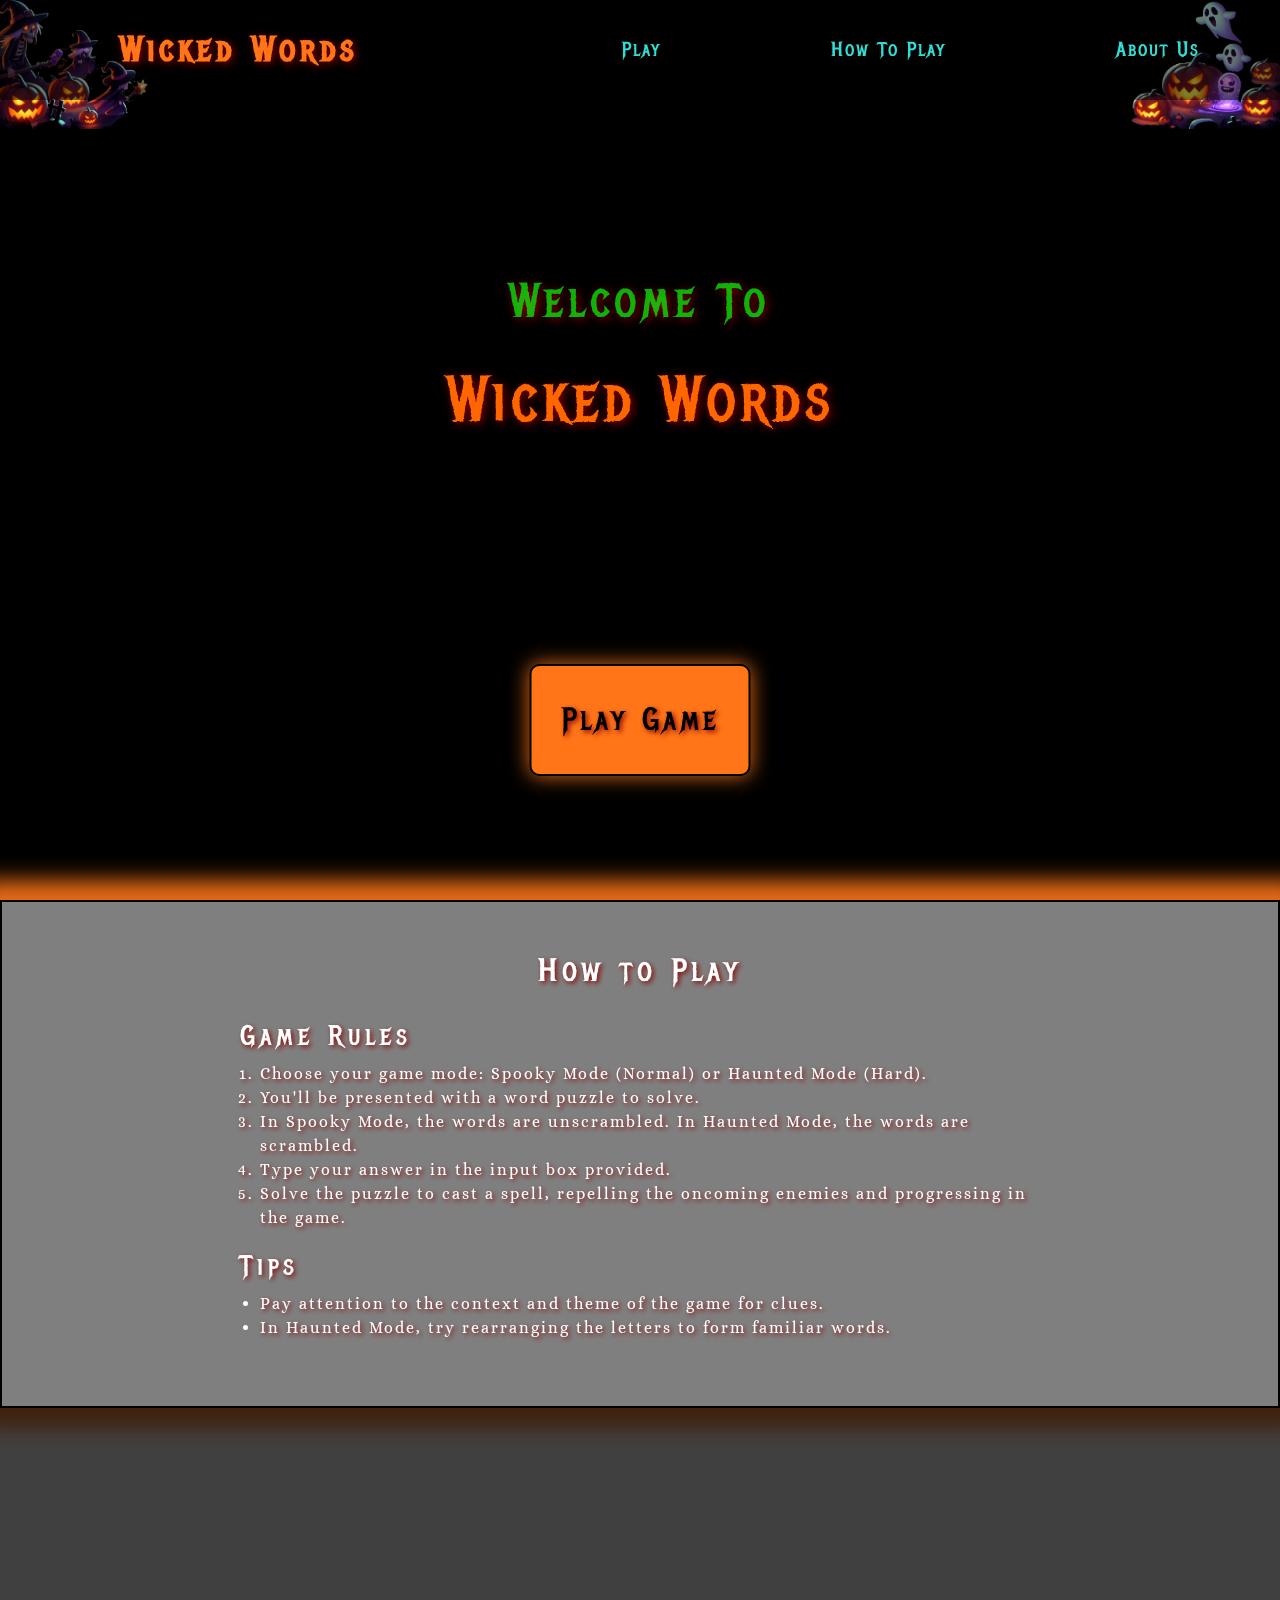
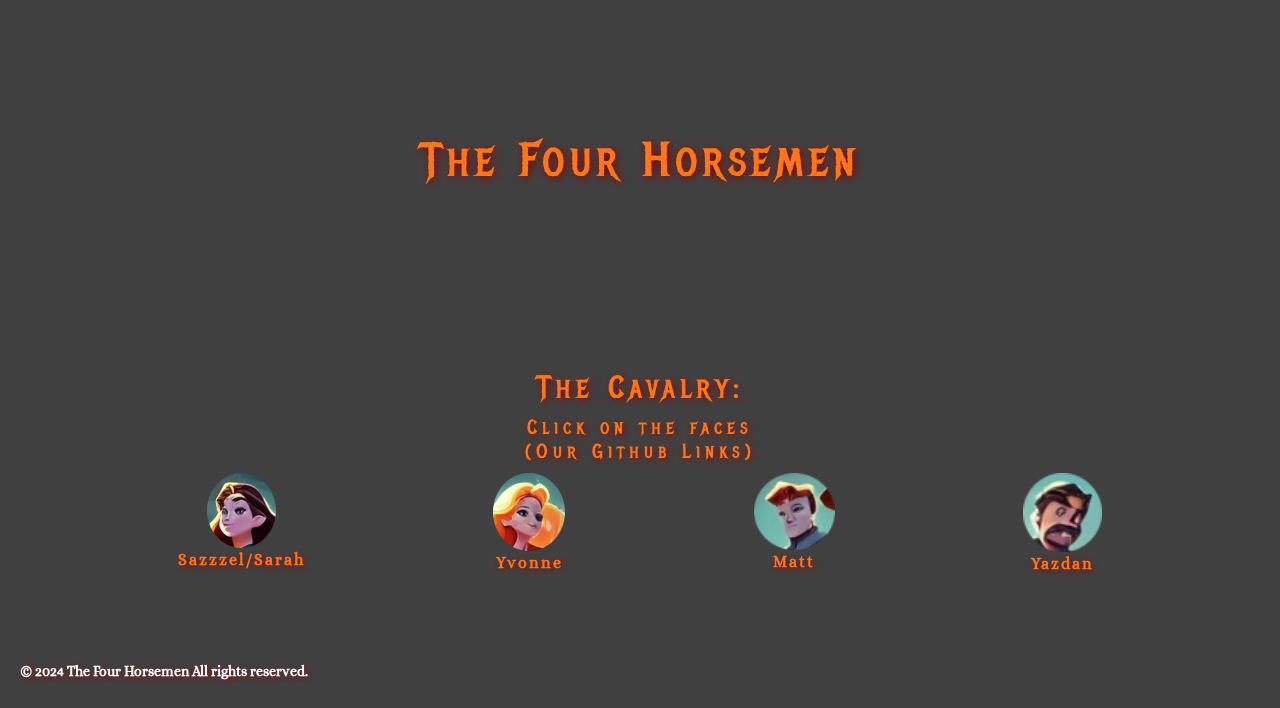
==== commit 9fa247bc: "Add: game over" ====
--- a/index.html
+++ b/index.html
@@ -46,9 +46,6 @@
 
         <div class="logo-title">
 
-            <br>
-            <br>
-
             <h3 class="logo-title-start">
 
                 Welcome To
@@ -66,8 +63,7 @@
 
         <!-- Modal Button -->
 
-        <br> 
-        <br>
+
 
         <button type="button" class="btn btn-dark play-btn" id="play-btn" data-toggle="modal"
             data-target="#exampleModalCenter">Play Game</button>
@@ -105,59 +101,63 @@
             </div>
         </div>
 
+        <div class=" d-flex justify-content-between  hero-content">
+
+
+
+
+            <!-- Left Hero Image -->
+            <img src="assets/images/hero-left-side.webp" class="left-hero" alt="Decorative Left Hero Image">
+
+
+
+            <!-- Right Hero Image -->
+            <img src="assets/images/hero-right-side.webp" class="right-hero" alt="Decorative Right Hero Image">
+
+
+        </div>
 
 
         <!-- Modal Landscape Pop-up -->
 
-        <div id="landscapeModal">
-
-            <div id="rotate-modal" class="rotate-modal">
-                <div class="rotate-modal-content">
-                    <h2>Please Rotate Your Device Horizontally (Landscape) </h2>
-
-
-                    <div class="rotate-icon">🔄</div>
-                </div>
+        <div id="landscapeModal"  class="rotate-modal rotate-modal-content">
+            <h2>Please Rotate Your Device Horizontally (Landscape) </h2>
+            <div class="rotate-icon">🔄</div>
+        </div>
+
+
+
+
+       
+
+
+
+    </main>
+    <div id="gameOverModal" class="game-over-modal">
+        <div class="game-over-modal-content">
+            <h2>Game Over!</h2>
+
+
+            <p>You lost on the word: <span id="lostWord">
+
+
+
+                </span></p>
+
+            <p>Your total score: <div id="score">0</div></p>
+
+            <div class="modal-buttons">
+                <button class="btn-retry">Retry</button>
+
+                <button class="btn-homepage">
+
+                    <a href="index.html"> Return to Homepage </a>
+
+
+                </button>
             </div>
         </div>
-
-
-
-
-        <div id="gameOverModal" class="game-over-modal">
-            <div class="game-over-modal-content">
-                <h2>Game Over!</h2>
-
-
-                <p>You lost on the word: <span id="lostWord">
-
-
-
-                    </span></p>
-
-                <p>Your total score: <span id="score">
-
-
-
-                    </span></p>
-
-                <div class="modal-buttons">
-                    <button class="btn-retry">Retry</button>
-
-                    <button class="btn-homepage">
-
-                        <a href="index.html"> Return to Homepage </a>
-
-
-                    </button>
-                </div>
-            </div>
-        </div>
-
-
-
-
-    </main>
+    </div>
 
 
     <!-- How To play section-->
@@ -182,11 +182,9 @@
         </div>
     </section>
 
-    <div id="puzzle-style">
-
-        <h1>
-            <div id="puzzle"> Solve this!</div>
-        </h1>
+     <div id="puzzle-style">
+
+        <h1><div id="puzzle"> Solve this!</div></h1>
         <input type="text" id="answer" placeholder="Enter your answer here">
         <p>Solve the puzzle to cast the spell</p>
 
--- a/assets/css/styles.css
+++ b/assets/css/styles.css
@@ -199,6 +199,7 @@
   display: grid;
   grid-template-rows: auto 1fr auto;
   min-height: 100vh;
+  
 }
 
 
@@ -215,7 +216,7 @@
   transform: translate(-50%, -50%);
   text-align: center;
 
-  z-index: 8;/
+  z-index: 8;
 }
 
 .logo-title-main {
@@ -225,6 +226,7 @@
   color: #ff6600;
   text-shadow: 2px 2px 10px #8b0000;
   letter-spacing: 5px;
+  
 }
 
 .logo-title-start {
@@ -386,12 +388,6 @@
 
 /* Modal backdrop */
 
-.modal-header {
-
-
-  background-color: #000000;
-  border-bottom: 2px solid #ff7518;
-}
 
 
 .modal-content {
@@ -401,7 +397,12 @@
 
 }
 
-
+.modal-header {
+
+
+  background-color: #000000;
+  border-bottom: 2px solid #ff7518;
+}
 
 .modal-title {
 
@@ -429,7 +430,7 @@
 }
 
 .close:hover {
-  color: rgb(50, 216, 17);
+  color: rgb(216, 57, 17);
 }
 
 
@@ -533,12 +534,9 @@
 /* ---------------------------------------------------------------------------------- Modal Landscape popup  */
 
 
-.rotate-modal {
-  display: none;
-
-
-  position: fixed;
-  z-index: 20;
+#rotate-modal {
+  position: absolute;
+  z-index: 500;
   left: 0;
   top: 0;
 
@@ -599,7 +597,7 @@
 
 
 .game-over-modal {
-  display: none;
+
   position: fixed;
   z-index: 18;
   left: 0;
@@ -954,10 +952,7 @@
 }
 
 
-
-/*----------------------------------------------------------------------- Media query Landscape  orientation*/
-
-@media screen and (orientation:landscape) {
+@media (max-width: 700px) {
 
 
   .logo {
@@ -966,11 +961,55 @@
 
   /* Shows menu toggle on mobile */
 
-
-
-
-
-
+  .menu-toggle {
+    display: block;
+
+
+  }
+
+
+
+
+  nav {
+    position: fixed;
+
+    top: var(--header-height);
+    right: -200px;
+
+    width: 200px;
+
+    height: calc(100vh - var(--header-height));
+
+    background-color: rgba(29, 29, 29, 0.801);
+    flex-direction: column;
+
+    transition: right 0.3s ease-in-out;
+
+    text-shadow: 2px 2px 8px #8b0000;
+
+
+
+  }
+
+
+
+  nav a:hover {
+
+    background-color: rgb(189, 72, 13);
+    color: #ffffff;
+
+
+  }
+
+  nav.active {
+    right: 0;
+
+  }
+
+  nav a {
+    margin: 20px;
+
+  }
 
 
   /* ----------------------------------------------------------  main hero image */
@@ -1038,19 +1077,42 @@
 
   }
 
-
-
-  #about-us {
+  #click-us-text {
 
 
     width: 100%;
     position: absolute;
-    bottom: 400px;
+    bottom: 250px;
     left: 0;
 
   }
 
 
+
+}
+
+
+
+/* ---------------------------------------------------  min-width: 1050px*/
+
+@media (min-width: 1250px) {
+
+
+  .logo {
+    margin: 100px;
+  }
+
+  nav a {
+
+
+    box-sizing: border-box;
+    height: auto;
+
+    padding: 60px 60px;
+    justify-content: space-between;
+
+
+  }
 
   #click-us-text {
 
@@ -1062,186 +1124,4 @@
 
   }
 
-
-
-}
-
-
-
-
-
-
-
-@media (max-width: 700px) {
-
-
-  .logo {
-    margin: 0 auto;
-  }
-
-  /* Shows menu toggle on mobile */
-
-  .menu-toggle {
-    display: block;
-
-
-  }
-
-
-
-
-  nav {
-    position: fixed;
-
-    top: var(--header-height);
-    right: -200px;
-
-    width: 200px;
-
-    height: calc(100vh - var(--header-height));
-
-    background-color: rgba(29, 29, 29, 0.801);
-    flex-direction: column;
-
-    transition: right 0.3s ease-in-out;
-
-    text-shadow: 2px 2px 8px #8b0000;
-
-
-
-  }
-
-
-
-  nav a:hover {
-
-    background-color: rgb(189, 72, 13);
-    color: #ffffff;
-
-
-  }
-
-  nav.active {
-    right: 0;
-
-  }
-
-  nav a {
-    margin: 20px;
-
-  }
-
-
-  /* ----------------------------------------------------------  main hero image */
-
-
-
-
-
-
-
-
-  /* puzzel dialogue box */
-
-  #puzzle-style {
-
-    display: none;
-    text-align: center;
-    position: absolute;
-    top: 70%;
-    left: 45%;
-
-    flex-wrap: wrap;
-
-  }
-
-  .puzzle-style-text {
-
-    text-shadow: 2px 2px 5px #8b0000;
-
-  }
-
-
-
-
-
-
-
-  .play-btn {
-    background-color: #ff7518;
-    color: #000000;
-    font-size: 2rem;
-    font-family: 'metal mania', cursive;
-    border-radius: 10px;
-    padding: 10px 20px;
-    text-shadow: 2px 2px 5px #8b0000;
-    border: 2px solid #000;
-
-    letter-spacing: 4px;
-
-    transition: background-color 0.3s ease;
-
-    z-index: 5;
-
-
-
-    position: absolute;
-
-    /* Adjust its position */
-    top: 80%;
-    left: 50%;
-    transform: translate(-50%, -50%);
-
-
-
-
-  }
-
-  #click-us-text {
-
-
-    width: 100%;
-    position: absolute;
-    bottom: 250px;
-    left: 0;
-
-  }
-
-
-
-}
-
-
-
-/* ---------------------------------------------------  min-width: 1050px*/
-
-@media (min-width: 1250px) {
-
-
-  .logo {
-    margin: 100px;
-  }
-
-  nav a {
-
-
-    box-sizing: border-box;
-    height: auto;
-
-    padding: 60px 60px;
-    justify-content: space-between;
-
-
-  }
-
-  #click-us-text {
-
-
-    width: 100%;
-    position: absolute;
-    bottom: 120px;
-    left: 0;
-
-  }
-
 }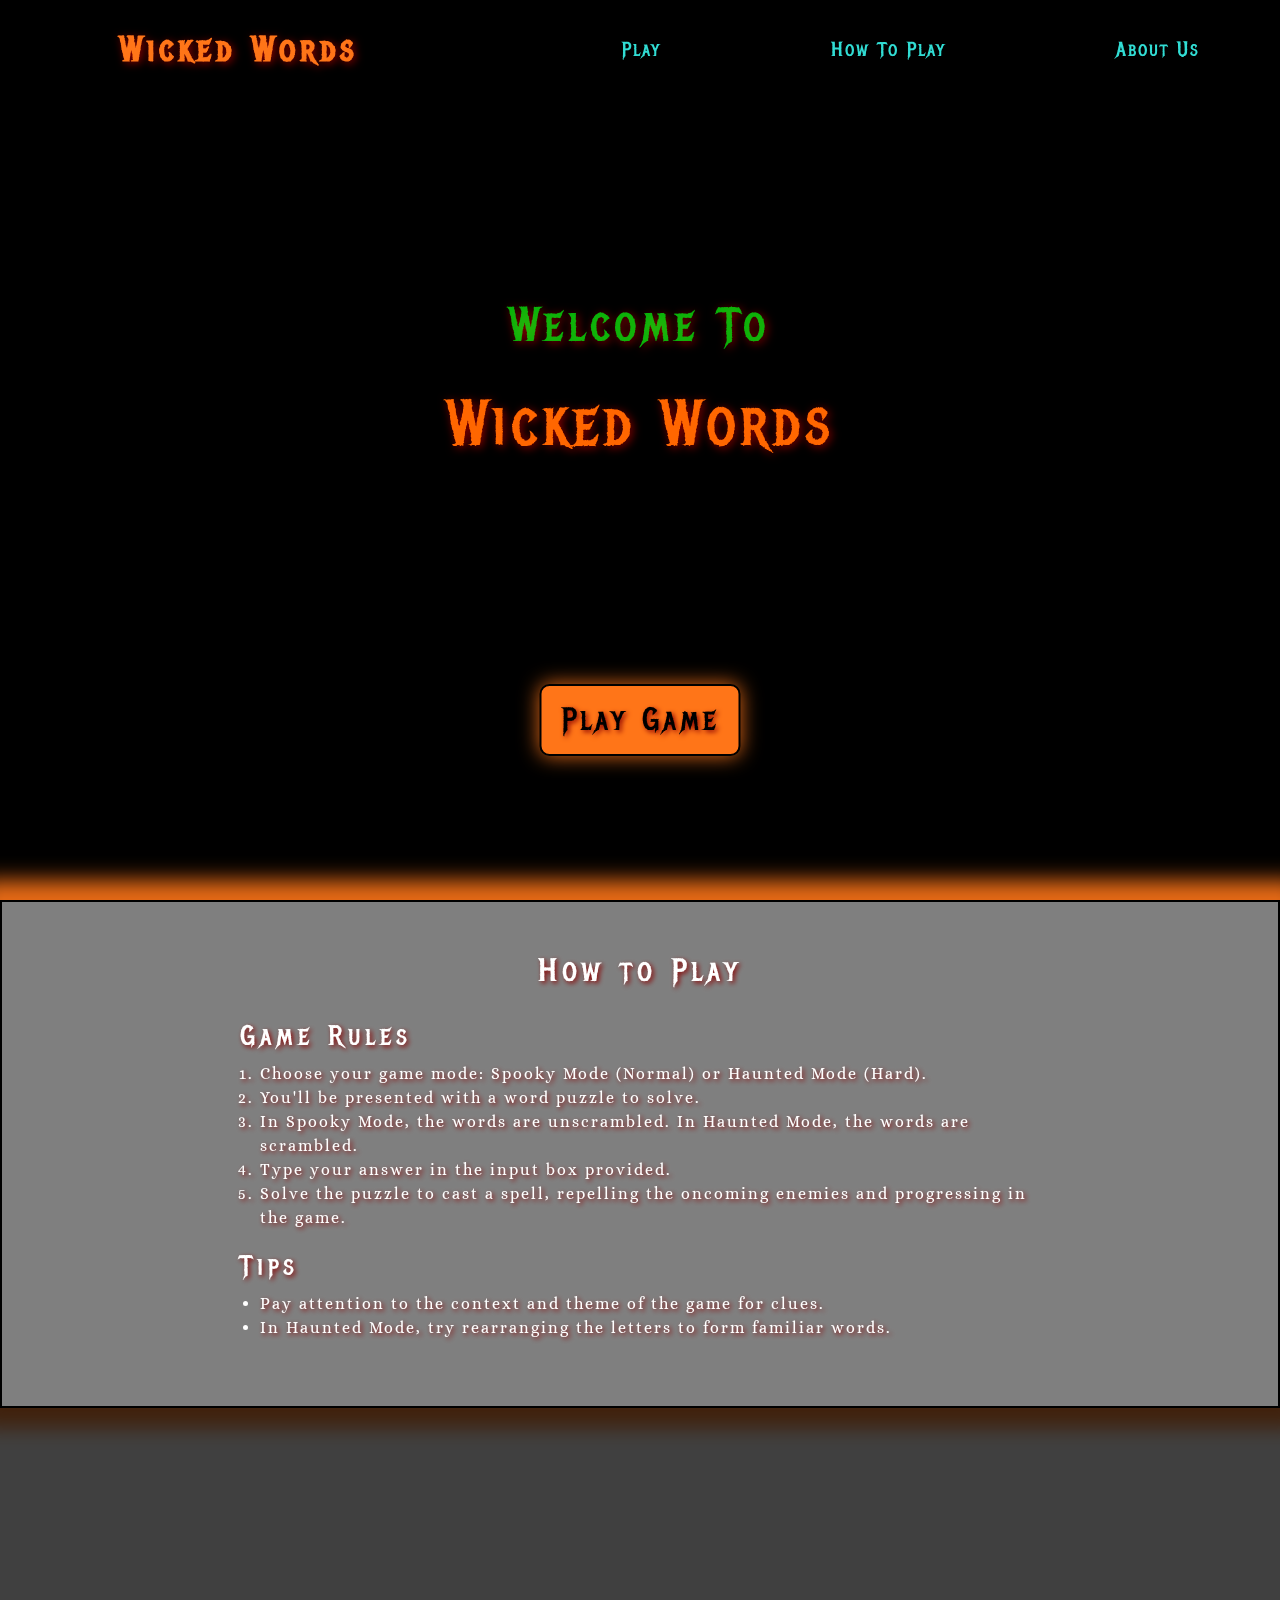
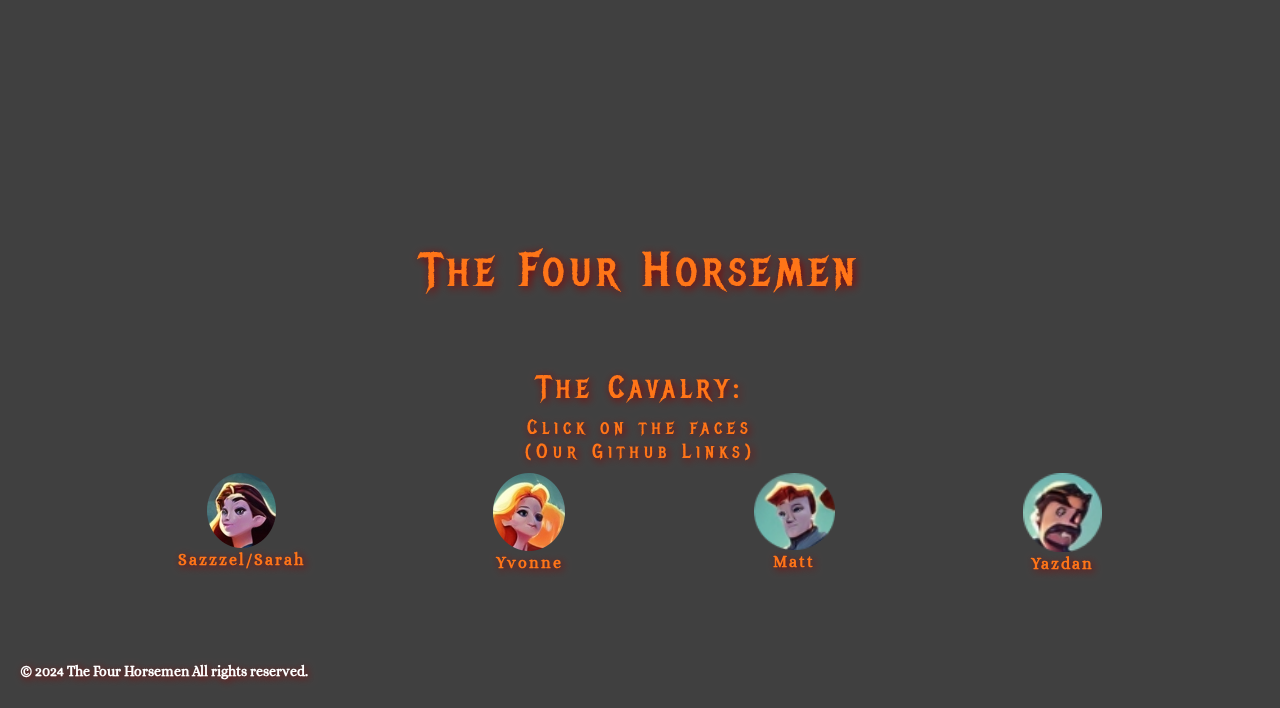
==== commit 62661ff2: "Merge branch 'main' into sazzzelbr" ====
--- a/index.html
+++ b/index.html
@@ -46,6 +46,9 @@
 
         <div class="logo-title">
 
+            <br>
+            <br>
+
             <h3 class="logo-title-start">
 
                 Welcome To
@@ -63,7 +66,8 @@
 
         <!-- Modal Button -->
 
-
+        <br> 
+        <br>
 
         <button type="button" class="btn btn-dark play-btn" id="play-btn" data-toggle="modal"
             data-target="#exampleModalCenter">Play Game</button>
@@ -101,21 +105,6 @@
             </div>
         </div>
 
-        <div class=" d-flex justify-content-between  hero-content">
-
-
-
-
-            <!-- Left Hero Image -->
-            <img src="assets/images/hero-left-side.webp" class="left-hero" alt="Decorative Left Hero Image">
-
-
-
-            <!-- Right Hero Image -->
-            <img src="assets/images/hero-right-side.webp" class="right-hero" alt="Decorative Right Hero Image">
-
-
-        </div>
 
 
         <!-- Modal Landscape Pop-up -->
--- a/assets/css/styles.css
+++ b/assets/css/styles.css
@@ -388,6 +388,12 @@
 
 /* Modal backdrop */
 
+.modal-header {
+
+
+  background-color: #000000;
+  border-bottom: 2px solid #ff7518;
+}
 
 
 .modal-content {
@@ -397,12 +403,7 @@
 
 }
 
-.modal-header {
-
-
-  background-color: #000000;
-  border-bottom: 2px solid #ff7518;
-}
+
 
 .modal-title {
 
@@ -430,7 +431,7 @@
 }
 
 .close:hover {
-  color: rgb(216, 57, 17);
+  color: rgb(50, 216, 17);
 }
 
 
@@ -952,7 +953,10 @@
 }
 
 
-@media (max-width: 700px) {
+
+/*----------------------------------------------------------------------- Media query Landscape  orientation*/
+
+@media screen and (orientation:landscape) {
 
 
   .logo {
@@ -961,55 +965,11 @@
 
   /* Shows menu toggle on mobile */
 
-  .menu-toggle {
-    display: block;
-
-
-  }
-
-
-
-
-  nav {
-    position: fixed;
-
-    top: var(--header-height);
-    right: -200px;
-
-    width: 200px;
-
-    height: calc(100vh - var(--header-height));
-
-    background-color: rgba(29, 29, 29, 0.801);
-    flex-direction: column;
-
-    transition: right 0.3s ease-in-out;
-
-    text-shadow: 2px 2px 8px #8b0000;
-
-
-
-  }
-
-
-
-  nav a:hover {
-
-    background-color: rgb(189, 72, 13);
-    color: #ffffff;
-
-
-  }
-
-  nav.active {
-    right: 0;
-
-  }
-
-  nav a {
-    margin: 20px;
-
-  }
+
+
+
+
+
 
 
   /* ----------------------------------------------------------  main hero image */
@@ -1077,6 +1037,165 @@
 
   }
 
+
+
+  #about-us {
+
+
+    width: 100%;
+    position: absolute;
+    bottom: 400px;
+    left: 0;
+
+  }
+
+
+
+  #click-us-text {
+
+
+    width: 100%;
+    position: absolute;
+    bottom: 120px;
+    left: 0;
+
+  }
+
+
+
+}
+
+
+
+
+
+
+
+@media (max-width: 700px) {
+
+
+  .logo {
+    margin: 0 auto;
+  }
+
+  /* Shows menu toggle on mobile */
+
+  .menu-toggle {
+    display: block;
+
+
+  }
+
+
+
+
+  nav {
+    position: fixed;
+
+    top: var(--header-height);
+    right: -200px;
+
+    width: 200px;
+
+    height: calc(100vh - var(--header-height));
+
+    background-color: rgba(29, 29, 29, 0.801);
+    flex-direction: column;
+
+    transition: right 0.3s ease-in-out;
+
+    text-shadow: 2px 2px 8px #8b0000;
+
+
+
+  }
+
+
+
+  nav a:hover {
+
+    background-color: rgb(189, 72, 13);
+    color: #ffffff;
+
+
+  }
+
+  nav.active {
+    right: 0;
+
+  }
+
+  nav a {
+    margin: 20px;
+
+  }
+
+
+  /* ----------------------------------------------------------  main hero image */
+
+
+
+
+
+
+
+
+  /* puzzel dialogue box */
+
+  #puzzle-style {
+
+    display: none;
+    text-align: center;
+    position: absolute;
+    top: 70%;
+    left: 45%;
+
+    flex-wrap: wrap;
+
+  }
+
+  .puzzle-style-text {
+
+    text-shadow: 2px 2px 5px #8b0000;
+
+  }
+
+
+
+
+
+
+
+  .play-btn {
+    background-color: #ff7518;
+    color: #000000;
+    font-size: 2rem;
+    font-family: 'metal mania', cursive;
+    border-radius: 10px;
+    padding: 10px 20px;
+    text-shadow: 2px 2px 5px #8b0000;
+    border: 2px solid #000;
+
+    letter-spacing: 4px;
+
+    transition: background-color 0.3s ease;
+
+    z-index: 5;
+
+
+
+    position: absolute;
+
+    /* Adjust its position */
+    top: 80%;
+    left: 50%;
+    transform: translate(-50%, -50%);
+
+
+
+
+  }
+
   #click-us-text {
 
 
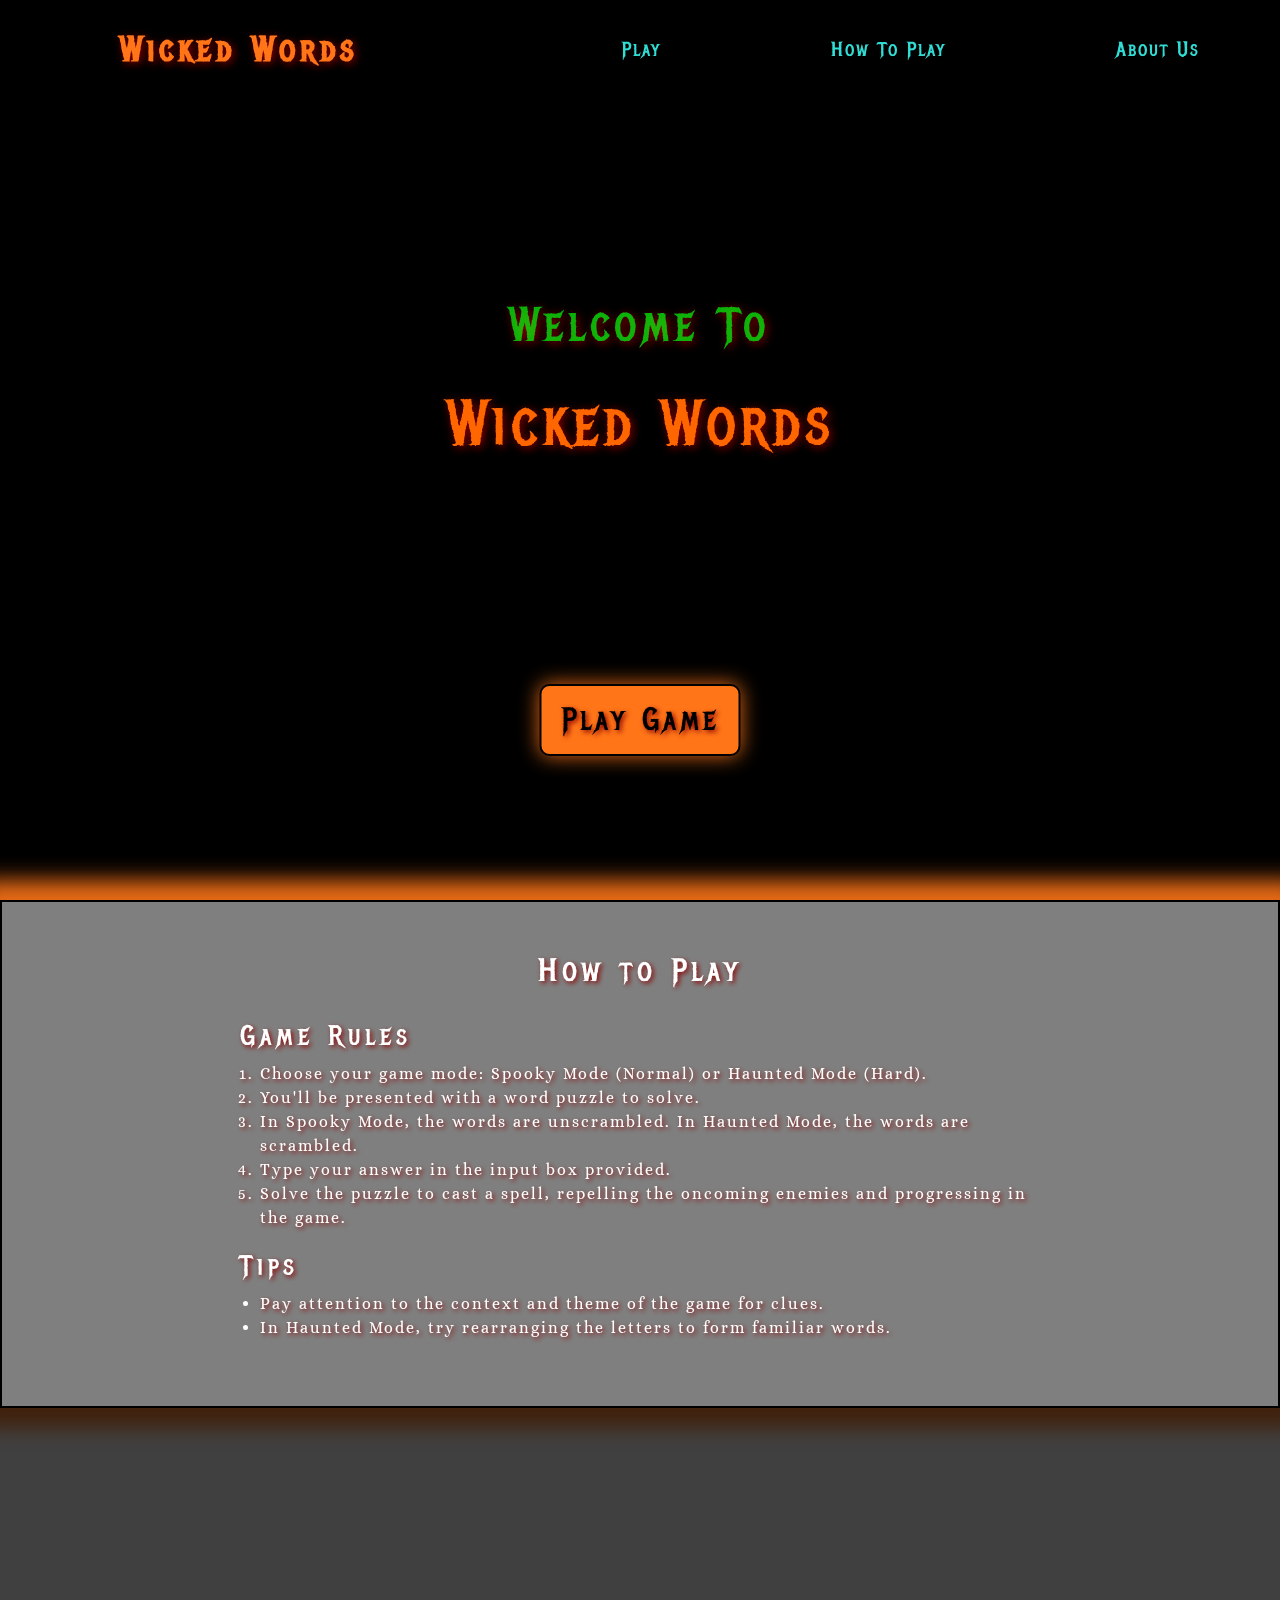
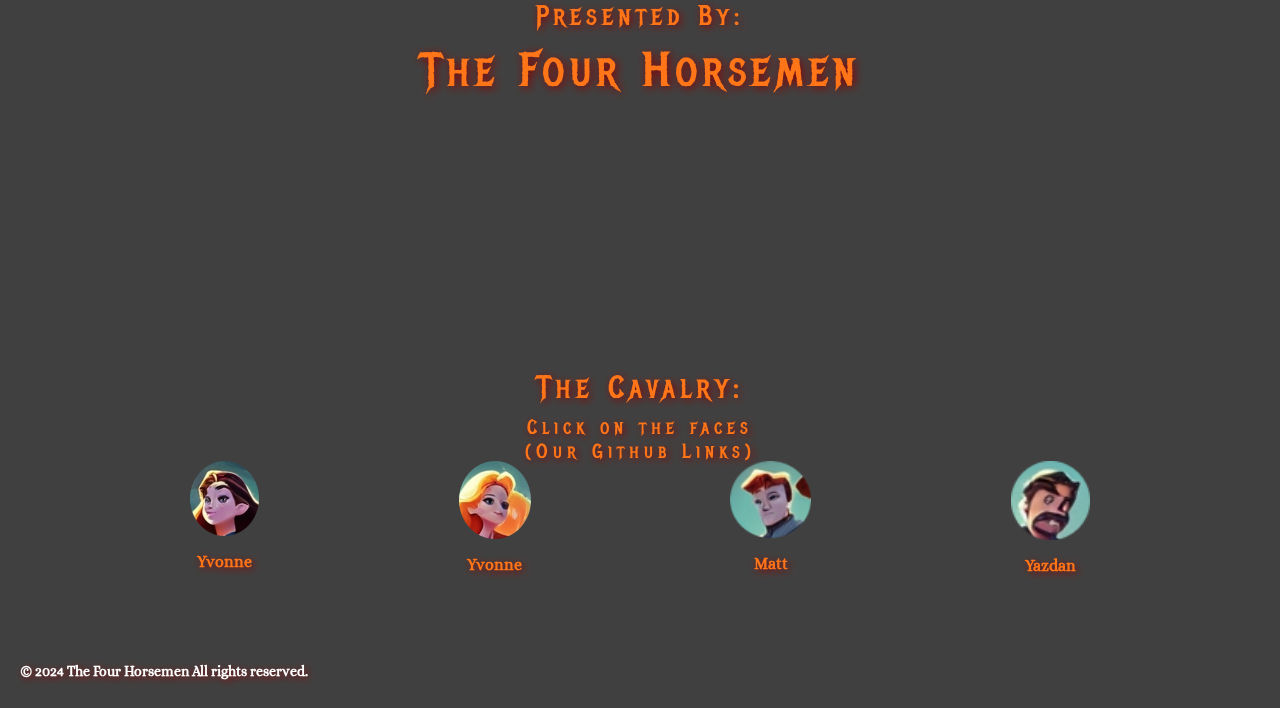
==== commit dbfeba03: "Add: edited footer and added media query for footer landscape" ====
--- a/index.html
+++ b/index.html
@@ -66,7 +66,7 @@
 
         <!-- Modal Button -->
 
-        <br> 
+        <br>
         <br>
 
         <button type="button" class="btn btn-dark play-btn" id="play-btn" data-toggle="modal"
@@ -109,44 +109,55 @@
 
         <!-- Modal Landscape Pop-up -->
 
-        <div id="landscapeModal"  class="rotate-modal rotate-modal-content">
-            <h2>Please Rotate Your Device Horizontally (Landscape) </h2>
-            <div class="rotate-icon">🔄</div>
-        </div>
-
-
-
-
-       
+        <div id="landscapeModal">
+
+            <div id="rotate-modal" class="rotate-modal">
+                <div class="rotate-modal-content">
+                    <h2>Please Rotate Your Device Horizontally (Landscape) </h2>
+
+
+                    <div class="rotate-icon">🔄</div>
+                </div>
+            </div>
+        </div>
+
+
+
+
+        <div id="gameOverModal" class="game-over-modal">
+            <div class="game-over-modal-content">
+                <h2>Game Over!</h2>
+
+
+                <p>You lost on the word: <span id="lostWord">
+
+
+
+                    </span></p>
+
+                <p>Your total score: <span id="score">
+
+
+
+                    </span></p>
+
+                <div class="modal-buttons">
+                    <button class="btn-retry">Retry</button>
+
+                    <button class="btn-homepage">
+
+                        <a href="index.html"> Return to Homepage </a>
+
+
+                    </button>
+                </div>
+            </div>
+        </div>
+
 
 
 
     </main>
-    <div id="gameOverModal" class="game-over-modal">
-        <div class="game-over-modal-content">
-            <h2>Game Over!</h2>
-
-
-            <p>You lost on the word: <span id="lostWord">
-
-
-
-                </span></p>
-
-            <p>Your total score: <div id="score">0</div></p>
-
-            <div class="modal-buttons">
-                <button class="btn-retry">Retry</button>
-
-                <button class="btn-homepage">
-
-                    <a href="index.html"> Return to Homepage </a>
-
-
-                </button>
-            </div>
-        </div>
-    </div>
 
 
     <!-- How To play section-->
@@ -171,9 +182,11 @@
         </div>
     </section>
 
-     <div id="puzzle-style">
-
-        <h1><div id="puzzle"> Solve this!</div></h1>
+    <div id="puzzle-style">
+        <div id="score">SCORE GOES HERE</div>
+        <h1>
+            <div id="puzzle"> Solve this!</div>
+        </h1>
         <input type="text" id="answer" placeholder="Enter your answer here">
         <p>Solve the puzzle to cast the spell</p>
 
@@ -191,7 +204,7 @@
             <div>
 
                 <div id="about-us">
-
+                    <h3>Presented By:</h3> 
                     <h1>The Four Horsemen</h1>
 
                 </div>
@@ -219,7 +232,7 @@
 
                         <p class="footer-note">
 
-                            <a href="https://github.com/Sazzzel"><strong>Sazzzel/Sarah</strong></a>
+                            <a href="https://github.com/Sazzzel"> <h6><strong> Yvonne</strong></h6></a>
 
                         </p>
 
@@ -229,9 +242,10 @@
                     <li class="footer-faces"><a href="https://github.com/Cosh66" target="_blank" rel="noopener"
                             aria-label="Visit our youtube page (opens in a new tab)"> <img
                                 src="assets/images/Yvonnes_head.webp" alt="Yvonne's Head"></a>
-                        <p class="footer-note">
-
-                            <a href="https://github.com/Sazzzel"><strong>Yvonne </strong></a>
+                        
+                                <p class="footer-note">
+
+                            <a href="https://github.com/Sazzzel"><h6><strong> Yvonne</strong></h6></a>
 
 
                         </p>
@@ -243,10 +257,10 @@
                             aria-label="Visit our instagram page (opens in a new tab)"><img
                                 src="assets/images/Matts_Head.webp" alt="Matt's Head" style="height: 77px ;"></a>
                         <p class="footer-note">
-                            <a href="https://github.com/Sazzzel"><strong>Matt </strong></a>
-
-
-                        </p>
+                            <a href="https://github.com/Sazzzel"> <h6><strong> Matt</strong></h6></a>
+
+
+                        </p> 
 
                     </li>
 
@@ -256,18 +270,18 @@
 
                         <p class="footer-note">
 
-                            <a href="https://github.com/Sazzzel"><strong> Yazdan</strong></a>
-
-
-
-                        </p>
+                            <a href="https://github.com/Sazzzel"> <h6><strong> Yazdan</strong></h6></a>
+
+
+
+                        </p> 
                     </li>
 
                 </ul>
 
             </div>
 
-
+ 
 
 
             <div class="footer-bottom">
--- a/assets/css/styles.css
+++ b/assets/css/styles.css
@@ -47,8 +47,7 @@
 h2,
 h3,
 h4,
-h5,
-h6 {
+h5 {
   font-family: "metal mania", system-ui;
   letter-spacing: 5px;
 
@@ -199,7 +198,6 @@
   display: grid;
   grid-template-rows: auto 1fr auto;
   min-height: 100vh;
-  
 }
 
 
@@ -216,7 +214,7 @@
   transform: translate(-50%, -50%);
   text-align: center;
 
-  z-index: 8;
+  z-index: 8;/
 }
 
 .logo-title-main {
@@ -226,7 +224,6 @@
   color: #ff6600;
   text-shadow: 2px 2px 10px #8b0000;
   letter-spacing: 5px;
-  
 }
 
 .logo-title-start {
@@ -535,9 +532,12 @@
 /* ---------------------------------------------------------------------------------- Modal Landscape popup  */
 
 
-#rotate-modal {
-  position: absolute;
-  z-index: 500;
+.rotate-modal {
+  display: none;
+
+
+  position: fixed;
+  z-index: 20;
   left: 0;
   top: 0;
 
@@ -598,7 +598,7 @@
 
 
 .game-over-modal {
-
+  display: none;
   position: fixed;
   z-index: 18;
   left: 0;
@@ -901,9 +901,10 @@
 
 .footer-note {
 
+
   color: white;
 
-  letter-spacing: 2px;
+  letter-spacing: 5px;
 
 }
 
@@ -1044,7 +1045,7 @@
 
     width: 100%;
     position: absolute;
-    bottom: 400px;
+    bottom: 370px;
     left: 0;
 
   }
@@ -1163,7 +1164,23 @@
 
 
 
-
+  #social-media-icons {
+
+    text-align: center;
+
+    width: 100%;
+    position: absolute;
+    bottom: 60px;
+    left: 0;
+
+    display: flex;
+    justify-content: space-evenly;
+    list-style-type: none;
+    gap: 7px;
+
+    flex-wrap: wrap;
+
+  }
 
 
   .play-btn {
@@ -1196,6 +1213,12 @@
 
   }
 
+
+
+
+
+
+
   #click-us-text {
 
 
@@ -1233,6 +1256,21 @@
 
   }
 
+
+
+
+  #about-us {
+
+
+    width: 100%;
+    position: absolute;
+    bottom: 600px;
+    left: 0;
+
+  }
+
+
+
   #click-us-text {
 
 
@@ -1241,6 +1279,10 @@
     bottom: 120px;
     left: 0;
 
-  }
+
+
+  }
+
+
 
 }